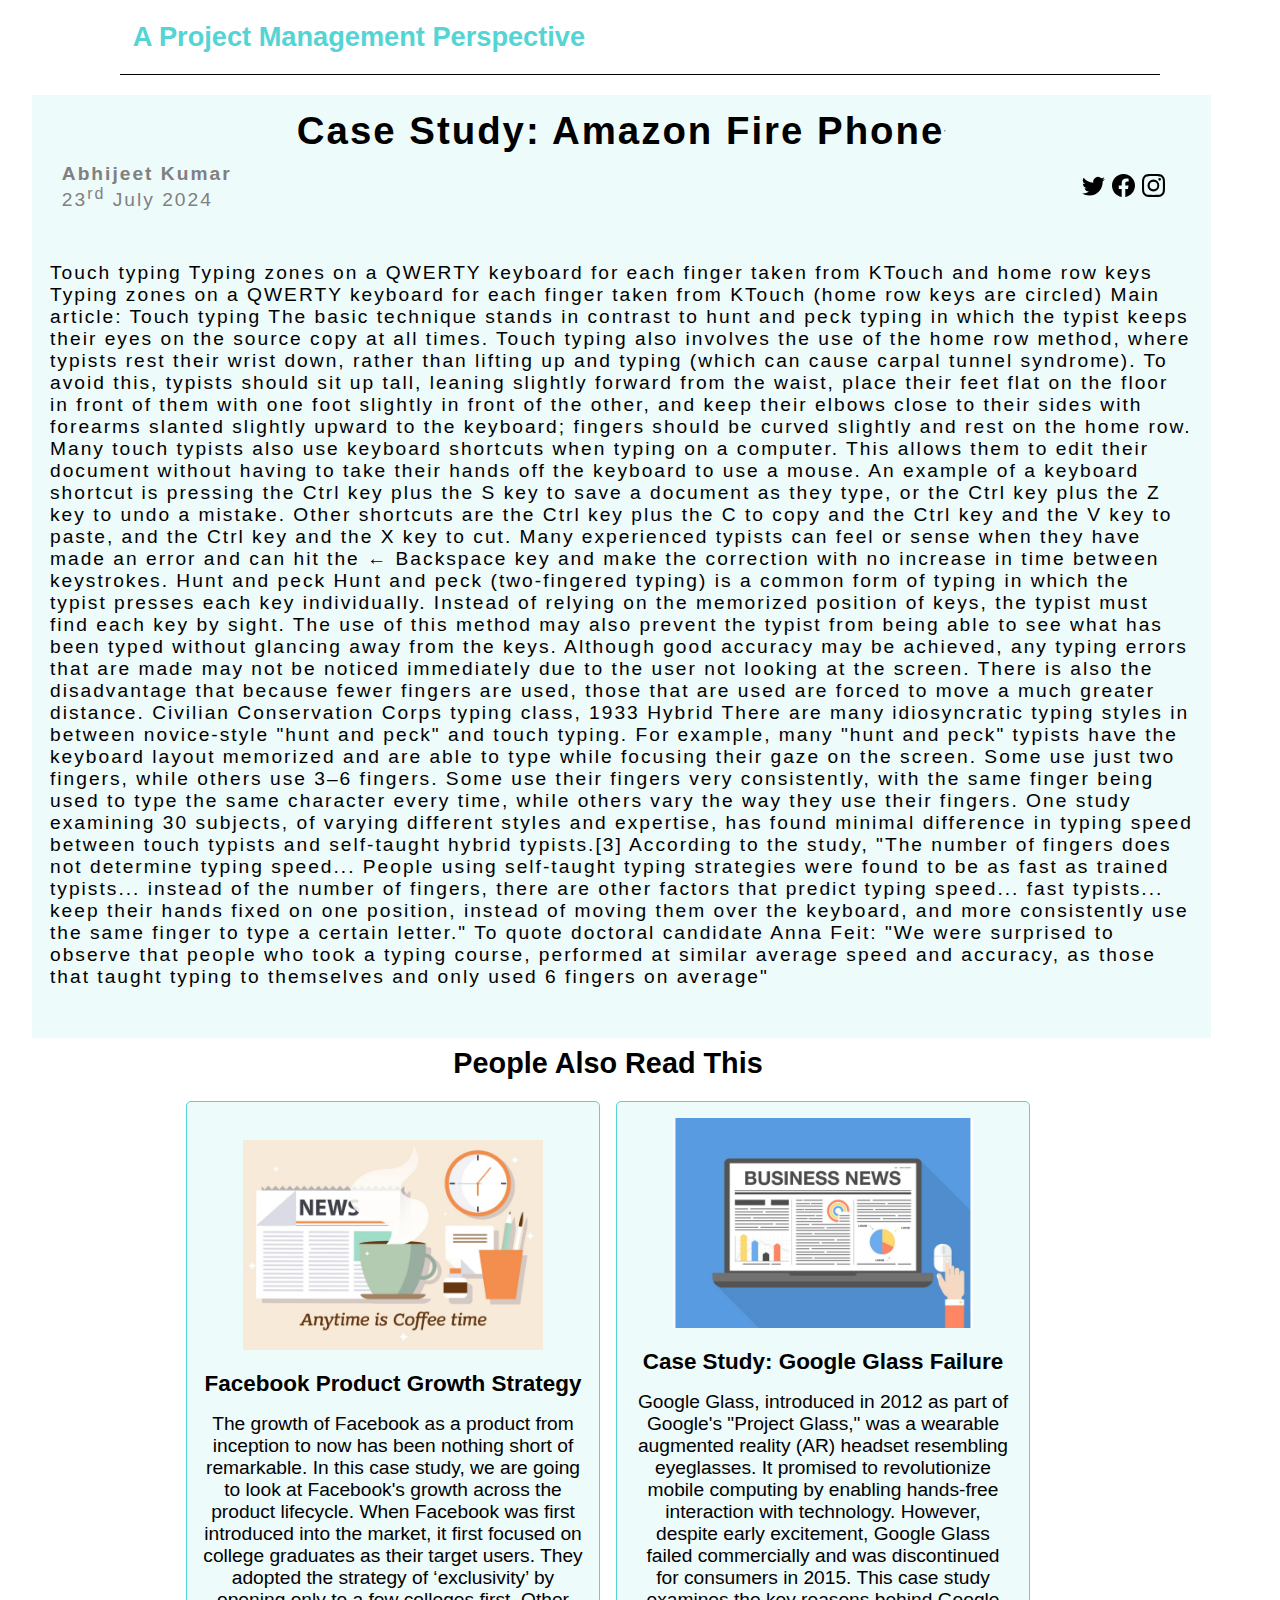
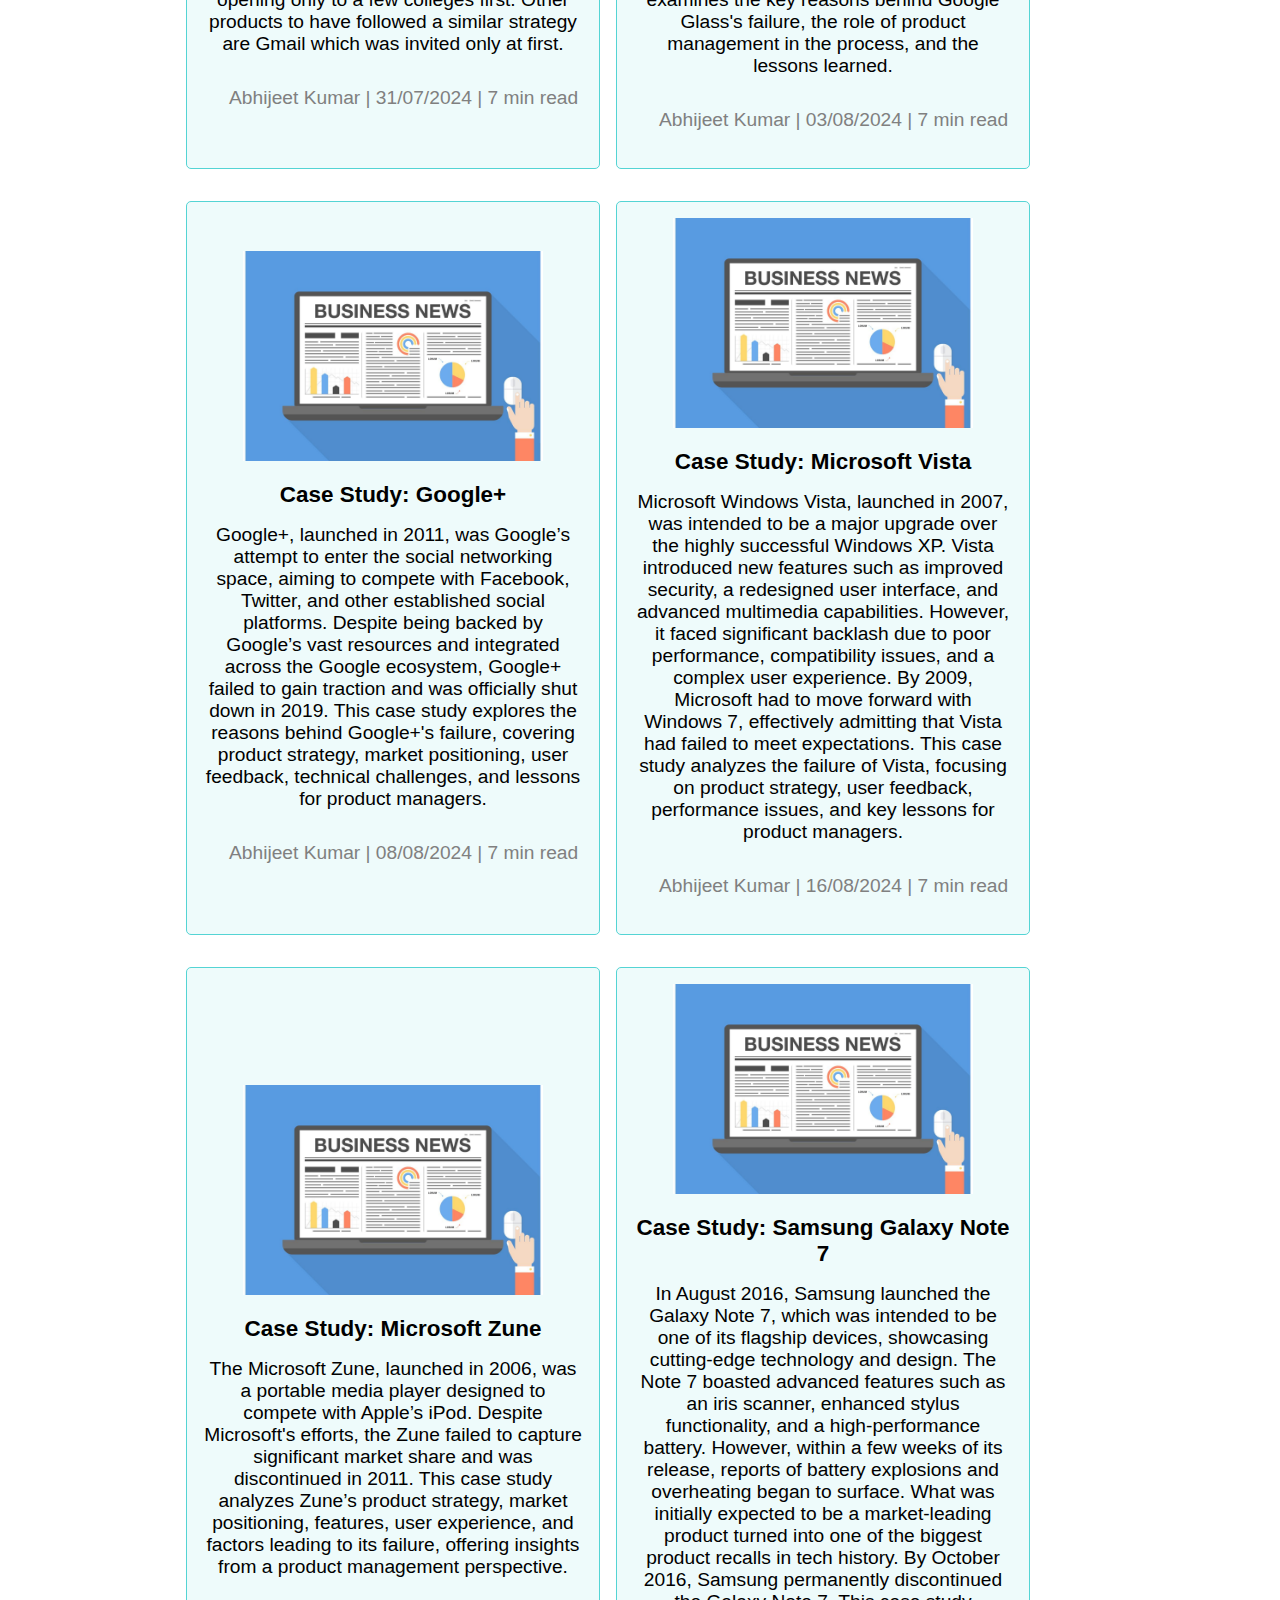
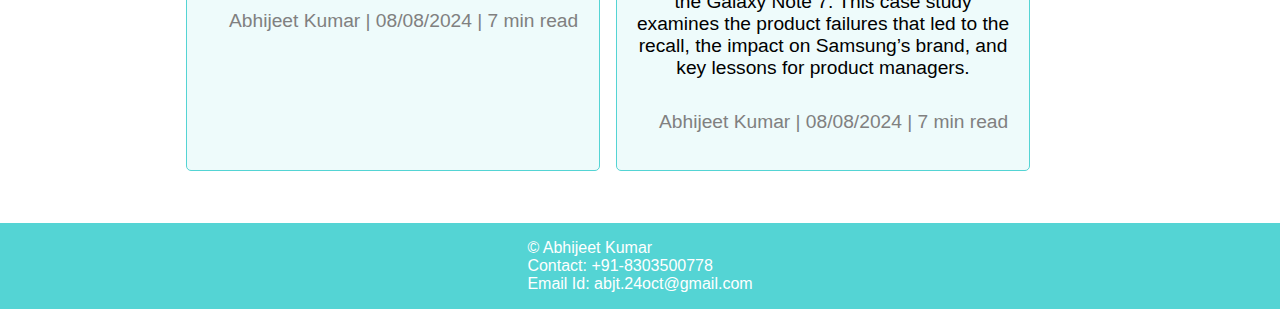
==== amazon-fire-phone.html @ 6ff6b89b "first commit" ====
<!DOCTYPE html>
<html lang="en">

<head>
    <meta charset="UTF-8">
    <meta http-equiv="X-UA-Compatible" content="IE=edge">
    <meta name="viewport" content="width=device-width, initial-scale=1.0">
    <title>A Project Management Perspective</title>
    <link rel="stylesheet" href="css/style.css">
    <link rel="stylesheet" href="css/utils.css">
    <link rel="stylesheet" href="css/search.css">
    <link rel="stylesheet" href="css/blogpost.css">
</head>

<body>
    <header class="m-1">
        <nav class="navigation max-width-1  margin-auto">
            <div class="navLeft">
                <a href="index.html">
                    A Project Management Perspective
                </a>
            </div>
            <!-- <div class="navCenter">
                <ul class="nav-items">
                    <li class="nav-item"><a href="index.html">Home</a></li>

                    <li class="nav-item"><a href="contact.html">Contact</a></li>
                </ul>
            </div>
            <form action="search.html">
                <div class="navRight">
                    <input type="search" name="query" class="form-input " placeholder="Enter Search Keywords">
                    <button class="btn btn-pink" type="submit">Search </button>
                </div>
            </form> -->
        </nav>
    </header>
    <main>

        <div class="blog  max-width-95 margin-auto">
            <!-- <div class="blogImage">
                <img src="img/coffee.jpg " alt="">

            </div> -->
            <div class="blogTextAll p-1">

                <div class="blogHead center text-center">
                    <h1 class="center">Case Study: Amazon Fire Phone</h1>
                    <hr>
                </div>
                <div class="blogPostMeta">
                    <div class="authorName text-muted">
                        <b>Abhijeet Kumar</b>
                        <br>
                        23<sup>rd</sup> July 2024
                    </div>
                    <div class="shareBtn">
                        <svg xmlns="http://www.w3.org/2000/svg" width="23" height="23" fill="currentColor"
                            class="bi bi-twitter" viewBox="0 0 16 16">
                            <path
                                d="M5.026 15c6.038 0 9.341-5.003 9.341-9.334 0-.14 0-.282-.006-.422A6.685 6.685 0 0 0 16 3.542a6.658 6.658 0 0 1-1.889.518 3.301 3.301 0 0 0 1.447-1.817 6.533 6.533 0 0 1-2.087.793A3.286 3.286 0 0 0 7.875 6.03a9.325 9.325 0 0 1-6.767-3.429 3.289 3.289 0 0 0 1.018 4.382A3.323 3.323 0 0 1 .64 6.575v.045a3.288 3.288 0 0 0 2.632 3.218 3.203 3.203 0 0 1-.865.115 3.23 3.23 0 0 1-.614-.057 3.283 3.283 0 0 0 3.067 2.277A6.588 6.588 0 0 1 .78 13.58a6.32 6.32 0 0 1-.78-.045A9.344 9.344 0 0 0 5.026 15z" />
                        </svg>
                        <svg xmlns="http://www.w3.org/2000/svg" width="23" height="23" fill="currentColor"
                            class="bi bi-facebook" viewBox="0 0 16 16">
                            <path
                                d="M16 8.049c0-4.446-3.582-8.05-8-8.05C3.58 0-.002 3.603-.002 8.05c0 4.017 2.926 7.347 6.75 7.951v-5.625h-2.03V8.05H6.75V6.275c0-2.017 1.195-3.131 3.022-3.131.876 0 1.791.157 1.791.157v1.98h-1.009c-.993 0-1.303.621-1.303 1.258v1.51h2.218l-.354 2.326H9.25V16c3.824-.604 6.75-3.934 6.75-7.951z" />
                        </svg>
                        <svg xmlns="http://www.w3.org/2000/svg" width="23" height="23" fill="black"
                            class="bi bi-instagram" viewBox="0 0 16 16">
                            <path
                                d="M8 0C5.829 0 5.556.01 4.703.048 3.85.088 3.269.222 2.76.42a3.917 3.917 0 0 0-1.417.923A3.927 3.927 0 0 0 .42 2.76C.222 3.268.087 3.85.048 4.7.01 5.555 0 5.827 0 8.001c0 2.172.01 2.444.048 3.297.04.852.174 1.433.372 1.942.205.526.478.972.923 1.417.444.445.89.719 1.416.923.51.198 1.09.333 1.942.372C5.555 15.99 5.827 16 8 16s2.444-.01 3.298-.048c.851-.04 1.434-.174 1.943-.372a3.916 3.916 0 0 0 1.416-.923c.445-.445.718-.891.923-1.417.197-.509.332-1.09.372-1.942C15.99 10.445 16 10.173 16 8s-.01-2.445-.048-3.299c-.04-.851-.175-1.433-.372-1.941a3.926 3.926 0 0 0-.923-1.417A3.911 3.911 0 0 0 13.24.42c-.51-.198-1.092-.333-1.943-.372C10.443.01 10.172 0 7.998 0h.003zm-.717 1.442h.718c2.136 0 2.389.007 3.232.046.78.035 1.204.166 1.486.275.373.145.64.319.92.599.28.28.453.546.598.92.11.281.24.705.275 1.485.039.843.047 1.096.047 3.231s-.008 2.389-.047 3.232c-.035.78-.166 1.203-.275 1.485a2.47 2.47 0 0 1-.599.919c-.28.28-.546.453-.92.598-.28.11-.704.24-1.485.276-.843.038-1.096.047-3.232.047s-2.39-.009-3.233-.047c-.78-.036-1.203-.166-1.485-.276a2.478 2.478 0 0 1-.92-.598 2.48 2.48 0 0 1-.6-.92c-.109-.281-.24-.705-.275-1.485-.038-.843-.046-1.096-.046-3.233 0-2.136.008-2.388.046-3.231.036-.78.166-1.204.276-1.486.145-.373.319-.64.599-.92.28-.28.546-.453.92-.598.282-.11.705-.24 1.485-.276.738-.034 1.024-.044 2.515-.045v.002zm4.988 1.328a.96.96 0 1 0 0 1.92.96.96 0 0 0 0-1.92zm-4.27 1.122a4.109 4.109 0 1 0 0 8.217 4.109 4.109 0 0 0 0-8.217zm0 1.441a2.667 2.667 0 1 1 0 5.334 2.667 2.667 0 0 1 0-5.334z" />
                        </svg>
                    </div>
                </div>
                <div class="blogText m-2 p-1">
                    Touch typing
                    Typing zones on a QWERTY keyboard for each finger taken from KTouch and home row keys
                    Typing zones on a QWERTY keyboard for each finger taken from KTouch (home row keys are circled)
                    Main article: Touch typing

                    The basic technique stands in contrast to hunt and peck typing in which the typist keeps their eyes
                    on
                    the source copy at all times. Touch typing also involves the use of the home row method, where
                    typists
                    rest their wrist down, rather than lifting up and typing (which can cause carpal tunnel syndrome).
                    To
                    avoid this, typists should sit up tall, leaning slightly forward from the waist, place their feet
                    flat
                    on the floor in front of them with one foot slightly in front of the other, and keep their elbows
                    close
                    to their sides with forearms slanted slightly upward to the keyboard; fingers should be curved
                    slightly
                    and rest on the home row.

                    Many touch typists also use keyboard shortcuts when typing on a computer. This allows them to edit
                    their
                    document without having to take their hands off the keyboard to use a mouse. An example of a
                    keyboard
                    shortcut is pressing the Ctrl key plus the S key to save a document as they type, or the Ctrl key
                    plus
                    the Z key to undo a mistake. Other shortcuts are the Ctrl key plus the C to copy and the Ctrl key
                    and
                    the V key to paste, and the Ctrl key and the X key to cut. Many experienced typists can feel or
                    sense
                    when they have made an error and can hit the ← Backspace key and make the correction with no
                    increase in
                    time between keystrokes.
                    Hunt and peck

                    Hunt and peck (two-fingered typing) is a common form of typing in which the typist presses each key
                    individually. Instead of relying on the memorized position of keys, the typist must find each key by
                    sight. The use of this method may also prevent the typist from being able to see what has been typed
                    without glancing away from the keys. Although good accuracy may be achieved, any typing errors that
                    are
                    made may not be noticed immediately due to the user not looking at the screen. There is also the
                    disadvantage that because fewer fingers are used, those that are used are forced to move a much
                    greater
                    distance.
                    Civilian Conservation Corps typing class, 1933
                    Hybrid

                    There are many idiosyncratic typing styles in between novice-style "hunt and peck" and touch typing.
                    For
                    example, many "hunt and peck" typists have the keyboard layout memorized and are able to type while
                    focusing their gaze on the screen. Some use just two fingers, while others use 3–6 fingers. Some use
                    their fingers very consistently, with the same finger being used to type the same character every
                    time,
                    while others vary the way they use their fingers.

                    One study examining 30 subjects, of varying different styles and expertise, has found minimal
                    difference
                    in typing speed between touch typists and self-taught hybrid typists.[3] According to the study,
                    "The
                    number of fingers does not determine typing speed... People using self-taught typing strategies were
                    found to be as fast as trained typists... instead of the number of fingers, there are other factors
                    that
                    predict typing speed... fast typists... keep their hands fixed on one position, instead of moving
                    them
                    over the keyboard, and more consistently use the same finger to type a certain letter." To quote
                    doctoral candidate Anna Feit: "We were surprised to observe that people who took a typing course,
                    performed at similar average speed and accuracy, as those that taught typing to themselves and only
                    used
                    6 fingers on average"
                </div>
            </div>
            <div class="otherBlog">
                <h2 class="center">People Also Read This</h2>
                <div class="home-articles ">
                    <div class="home-article center">
                        <a href="facebook.html" class="text-center">
    
    
                            <img src="img/coffee.jpg " alt="">
                            <div class="home-article-bottom m-1">
                                <h3>Facebook Product Growth Strategy</h3>
                                <p class="m-1"> The growth of Facebook as a product from inception to now has been nothing short of remarkable. 
                                    In this case study, we are going to look at Facebook's growth across the product lifecycle.
                                    When Facebook was first introduced into the market, 
                                    it first focused on college graduates as their target users. 
                                    They adopted the strategy of ‘exclusivity’ by opening only to a few colleges first. 
                                    Other products to have followed a similar strategy are Gmail which was invited only at first.</p>
                                <div class="article-info-div text-muted">
                                    <span class="m-1">Abhijeet Kumar | </span> <span> 31/07/2024 | </span><span> 7 min read</span>
                                </div>
                            </div>
                        </a>
                    </div>
                    <div class="home-article center">
                        <a href="google-glass.html" class="text-center">
                            <img src="img/business.jpg " alt="">
                            <div class="home-article-bottom m-1">
                                <h3>Case Study: Google Glass Failure</h3>
                                <p class="m-1">Google Glass, introduced in 2012 as part of Google's "Project Glass," 
                                    was a wearable augmented reality (AR) headset resembling eyeglasses. 
                                    It promised to revolutionize mobile computing by enabling hands-free interaction with technology. 
                                    However, despite early excitement, Google Glass failed commercially and was discontinued for consumers in 2015.
    
                                    This case study examines the key reasons behind Google Glass's failure, 
                                    the role of product management in the process, and the lessons learned.</p>
                                <div class="article-info-div text-muted">
                                    <span class="m-1">Abhijeet Kumar | </span> <span> 03/08/2024 | </span><span> 7 min read</span>
                                </div>
                            </div>
                        </a>
                    </div>
                    <div class="home-article center">
                        <a href="google-plus.html" class="text-center">
                            <img src="img/business.jpg " alt="">
                            <div class="home-article-bottom m-1">
                                <h3>Case Study: Google+</h3>
                                <p class="m-1">Google+, launched in 2011, was Google’s attempt to enter the social networking space, 
                                    aiming to compete with Facebook, Twitter, and other established social platforms. 
                                    Despite being backed by Google’s vast resources and integrated across the Google ecosystem, 
                                    Google+ failed to gain traction and was officially shut down in 2019. 
                                    This case study explores the reasons behind Google+'s failure, covering product strategy, market positioning, user feedback, technical challenges, and lessons for product managers.</p>
                                <div class="article-info-div text-muted">
                                    <span class="m-1">Abhijeet Kumar | </span> <span> 08/08/2024 | </span><span> 7 min read</span>
                                </div>
                            </div>
                        </a>
                    </div>
    
                    <div class="home-article center">
                        <a href="microsoft-vista.html" class="text-center">
                            <img src="img/business.jpg " alt="">
                            <div class="home-article-bottom m-1">
                                <h3>Case Study: Microsoft Vista</h3>
                                <p class="m-1">
                                    Microsoft Windows Vista, launched in 2007, was intended to be a major upgrade over the highly successful Windows XP. 
                                    Vista introduced new features such as improved security, a redesigned user interface, and advanced multimedia capabilities. 
                                    However, it faced significant backlash due to poor performance, compatibility issues, and a complex user experience. 
                                    By 2009, Microsoft had to move forward with Windows 7, effectively admitting that Vista had failed to meet expectations. 
                                    This case study analyzes the failure of Vista, focusing on product strategy, user feedback, performance issues, and key lessons for product managers.
                                    <div class="article-info-div text-muted">
                                    <span class="m-1">Abhijeet Kumar | </span> <span> 16/08/2024 | </span><span> 7 min read</span>
                                </div>
                            </div>
                        </a>
                    </div>
    
                    <div class="home-article center">
                        <a href="microsoft-zune.html" class="text-center">
                            <img src="img/business.jpg " alt="">
                            <div class="home-article-bottom m-1">
                                <h3>Case Study: Microsoft Zune</h3>
                                <p class="m-1">
                                    The Microsoft Zune, launched in 2006, was a portable media player designed to compete with Apple’s iPod. 
                                    Despite Microsoft's efforts, the Zune failed to capture significant market share and was discontinued in 2011. 
                                    This case study analyzes Zune’s product strategy, market positioning, 
                                    features, user experience, and factors leading to its failure, offering insights from a product management perspective.
                                    <div class="article-info-div text-muted">
                                    <span class="m-1">Abhijeet Kumar | </span> <span> 08/08/2024 | </span><span> 7 min read</span>
                                </div>
                            </div>
                        </a>
                    </div>
    
                    <div class="home-article center">
                        <a href="samsung-galaxy.html" class="text-center">
                            <img src="img/business.jpg " alt="">
                            <div class="home-article-bottom m-1">
                                <h3>Case Study: Samsung Galaxy Note 7</h3>
                                <p class="m-1">
                                    In August 2016, Samsung launched the Galaxy Note 7, which was intended to be one of its flagship devices, showcasing cutting-edge technology and design. 
                                    The Note 7 boasted advanced features such as an iris scanner, enhanced stylus functionality, and a high-performance battery. 
                                    However, within a few weeks of its release, reports of battery explosions and overheating began to surface. 
                                    What was initially expected to be a market-leading product turned into one of the biggest product recalls in tech history. 
                                    By October 2016, Samsung permanently discontinued the Galaxy Note 7.
    
                                    This case study examines the product failures that led to the recall, the impact on Samsung’s brand, and key lessons for product managers.
                                </p>
                                <div class="article-info-div text-muted">
                                    <span class="m-1">Abhijeet Kumar | </span> <span> 08/08/2024 | </span><span> 7 min read</span>
                                </div>
                            </div>
                        </a>
                    
                    </div>

                </div>
            </div>
        </div>
    </main>
    <footer class="center">
        &copy; Abhijeet Kumar <br> Contact: +91-8303500778 <br> Email Id: abjt.24oct@gmail.com

    </footer>
</body>

</html>
---- css/style.css ----
:root {
  --faintBlue: rgb(84, 212, 212);
}
.navigation {
  height: auto;
  /* background-color: rgb(238, 29, 210); */
  display: flex;
  justify-content: space-between;
  align-items: center;
  border-bottom: 1px solid black;
  padding:0 .5rem;
  padding-bottom: 1rem;
}

footer {
  padding: 1rem;
  background-color: var(--faintBlue);
  margin-top: auto;
  color: white;
}

.content {
  display: flex;
  flex-wrap: wrap-reverse;
  position: relative;

  
  /* background-color: rgb(245, 219, 219); */
}

.content-left {
  font-family: "Gill Sans", "Gill Sans MT", Calibri, "Trebuchet MS", sans-serif;
  margin:0 1rem;
  margin-left: 2rem;
  flex-direction: column;
  display: flex;
  width: 70%;
  justify-content: center;
}

.content-right {
  display: flex;
  align-items: center;
  /* justify-content: center; */
  
  padding: 0.5rem;
}
.content-right img {
  height:230px;
  border: 4px dashed var(--faintBlue);
  border-radius: 50%;
}
* {
  margin: 0;
  padding: 0;
}
.navLeft {
  font-weight: bold;
  font-size: 1.7rem;
}
.navLeft a{
  text-decoration: none;
  color: rgb(84, 212, 212);
}

.navCenter {
  width: 300px;
}
.nav-items {
  display: flex;
  justify-content: space-evenly;
}
.nav-items .nav-item {
  list-style: none;
}
.nav-items .nav-item a {
  text-decoration: none;
  color: black;
  transition: all 0.15s ease-in;
  border-radius: 5px;
  padding: 0.3rem;
  border: 1px solid white;
}
.nav-item a:hover {
  border: 1px solid var(--faintBlue);
  color: white;

  background: var(--faintBlue);
}
.home-articles {

  font-family: "Gill Sans", "Gill Sans MT", Calibri, "Trebuchet MS", sans-serif;
  display: flex;
  flex-direction: row;
  justify-content: center;
  flex-wrap: wrap;
  margin-bottom: 2rem;
  position: relative;
}

.home-div-articles div h2{
  margin-left: 2rem;
 display: inline-block;
}

.home-article {
  background-color: rgb(84, 212, 212,0.1);

  
  flex-direction: column;
  padding: 1rem;
  border: 1px solid var(--faintBlue);
  border-radius: 5px;
  width: 380px;
  
  margin: 1rem .5rem;
}
.home-article a img {
  width: 300px;

}
.text-center {
  text-align: center;
}
.article-info-div {
  float: right;
  margin-top: 1rem;
}
.home-article a{
  text-decoration: none;
  color: black;
}
 .yearBox{
  float: right;margin-right:5rem;
  background-color: rgb(84, 212, 212,0.2);
  border-radius: 5px;
}
 div{
  margin: .3rem;
  display: inline-block;
  font-size: 1.2rem;

}

@media only screen and (max-width:800px){
  .navigation{
    flex-direction: column;
    padding-bottom: 0;

  }
  .navigation div,.navigation form{
    margin-bottom: 1rem;
  }
}
@media only screen and (max-width:670px){
    .home-articles{
        justify-content: flex-start;
        width: 80vw;
    }
    .home-article{
       
        width: 80vw;
    }
    .home-article a img{
      width: 85vw;
    }
    .home-div-articles div .yearBox{
      margin-right: .5rem;
    }
    .navigation div, .navigation form{
      text-align: center;
     
    }
    .content-left{
      width: 100%;
    }
    .content-left{
      font-size: 1rem;
    }
    .shareBtn{
      margin: 0 !important;
    }
}
---- css/utils.css ----
body{
    font-family:Verdana, Geneva, Tahoma, sans-serif;
    height: 100%;
    display: flex;
    flex-direction: column;
      
}
html{
  height: 100%;
}
.max-width-95 {
  max-width: 95vw;
}
.max-width-1 {
  max-width: 80vw;
}
.max-width-2 {
  max-width: 60vw;
  
}
.margin-auto{
    margin: auto;
}
.btn{
  height: 2rem;
  width:4.5rem;
  padding: 1px;
  border-radius: 5px;
  outline: none;
  border: none;
  cursor: pointer;
  margin-top: 0.5rem;
}
.btn-pink{
  background-color: rgb(84, 212, 212);
  border: 1px solid rgb(84, 212, 212);
  color: white;
  transition: all .3s ease-in-out;

}
.btn-pink:hover{
  background-color: rgb(141, 207, 207);
  border: 2px solid rgb(127, 219, 219);
}
.form-input{
  padding: 7px;
  border: 2px solid rgb(141, 207, 207);
  border-radius: 5px;
  width: 70%;
  font-size: 1rem ;
}
.form-content{
  
  display: flex;
  flex-direction: column;
}
.form-content label{
  margin-bottom: .5rem;
}
.form-content input{
  margin-bottom: 1rem;
}
.navRight .form-input{

  width: 200px;

}
.form-input:hover{
  outline: 2px solid rgb(141, 207, 207);
  
}
.m-1{
  margin: 1rem 0rem;
}
.m-2{
  margin: 2rem 0rem;
}
.m-3{
  margin: 3rem 0rem;
}
.m-15{  
  margin: 1.5rem 0rem;
}
.m-25{
  margin: 2.5rem 0rem;
}
.center{
  display: flex;
  align-items: center;
  justify-content: center;
}
.text-muted{
color: gray;
}

.p-1{
  padding: 1vh;
}
.p-2{
  padding: 2rem;
}
.p-3{
  padding: 1vh;
}
.p-15{
  padding: 1.5rem;
}
.p-25{
  padding: 2.5rem;
}
---- css/search.css ----
.main-header{
    margin-left: 3rem;
}
---- css/blogpost.css ----
.blogImage img{

    width: 100%;
}
.blogTextAll{
  margin-left: 2rem;
  background-color: rgb(84, 212, 212,0.1);
  letter-spacing: 2px;
  font-size: 1.2rem;

}
.blogHead{
    text-transform: capitalize;
}
.blogPostMeta{
    display: flex;
    justify-content: space-between;
}
.authorName{
    font-family:'Gill Sans', 'Gill Sans MT', Calibri, 'Trebuchet MS', sans-serif;
    margin-left: 1rem;
}
.shareBtn{
    margin-right: 2rem;
    margin-top: 1rem;
}
.shareBtn svg:hover{
    cursor: pointer;
}
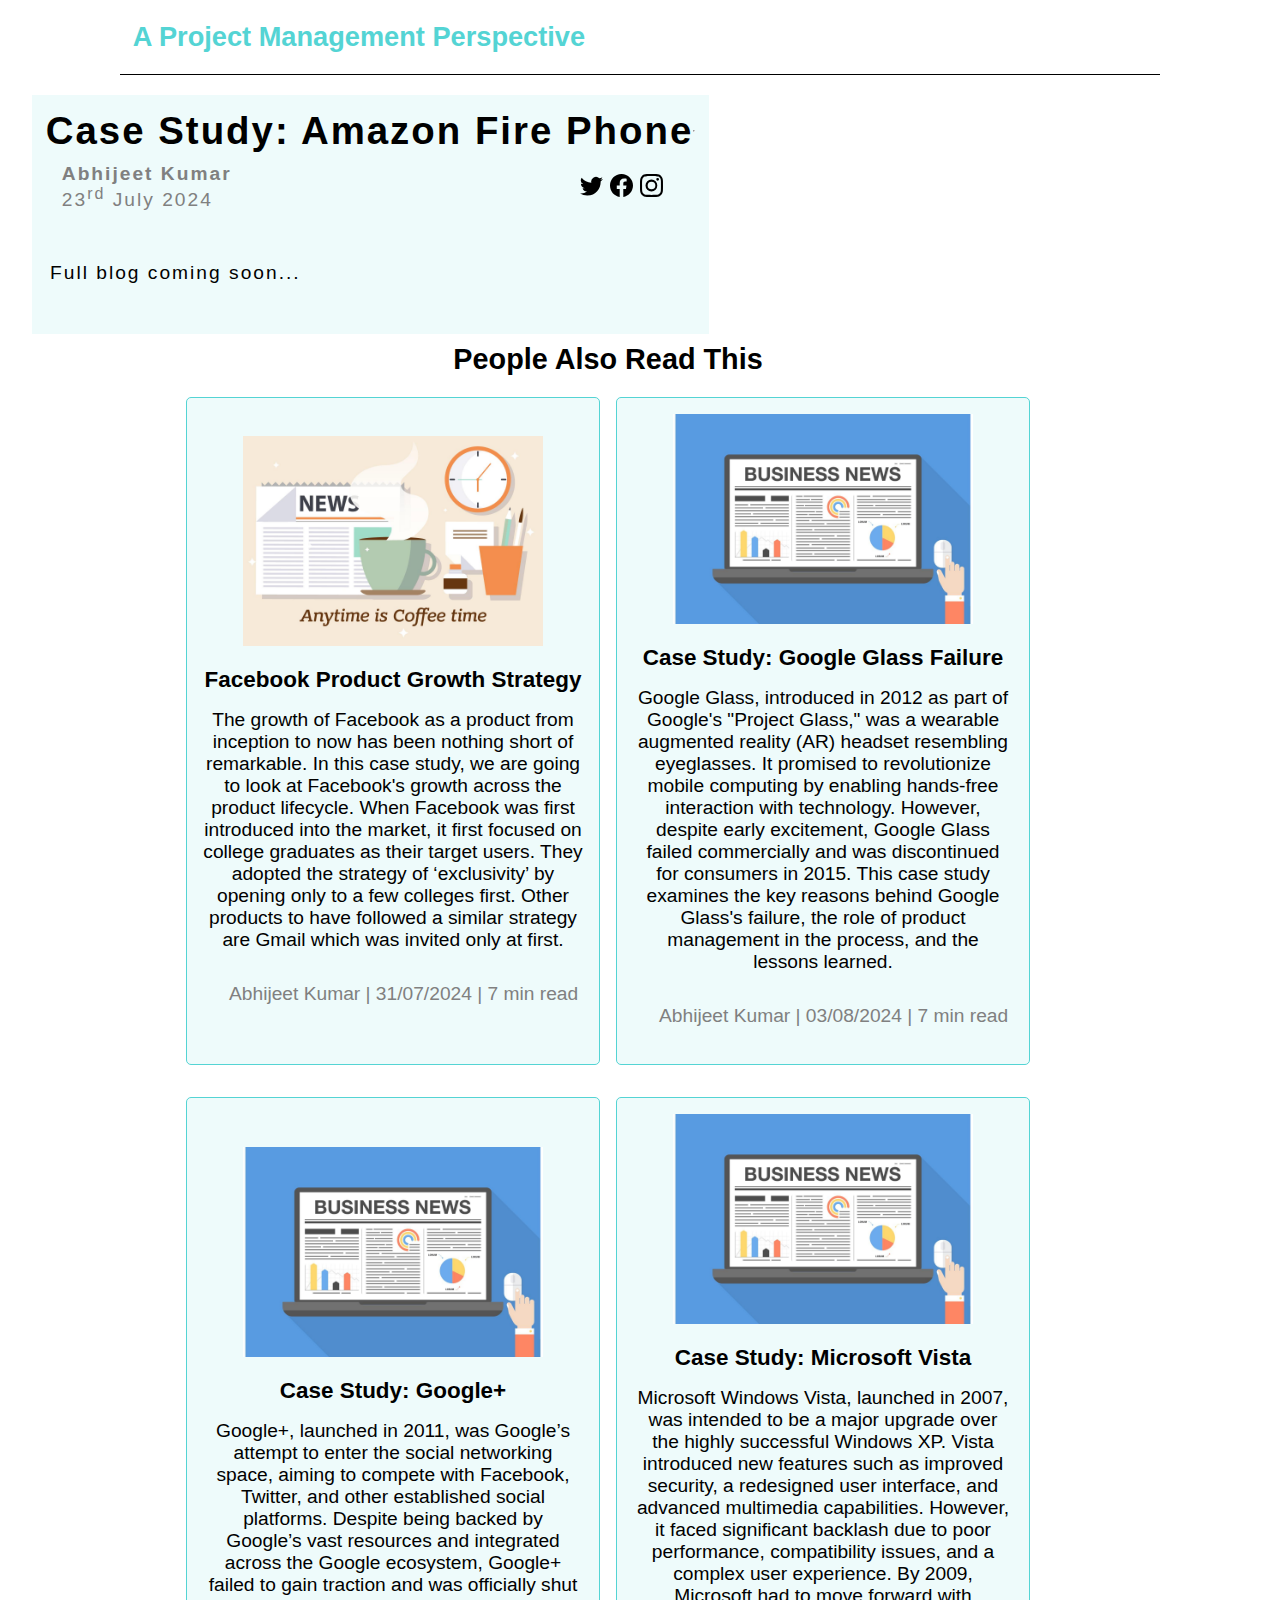
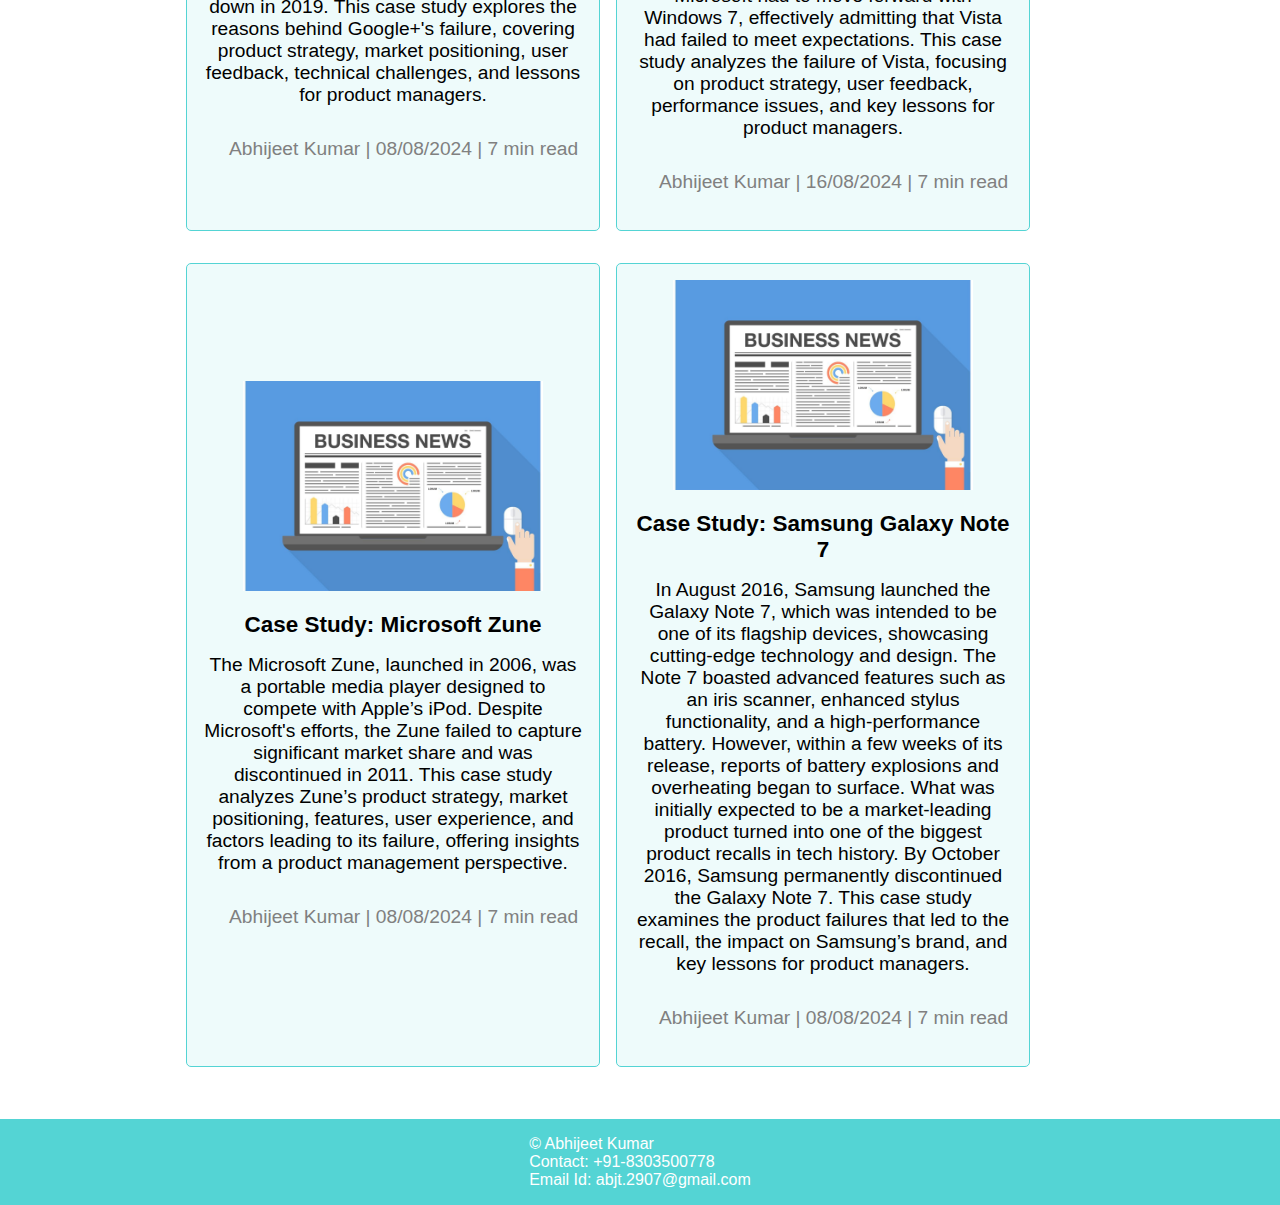
==== commit 8dc82b1b: "abjt@2907" ====
--- a/amazon-fire-phone.html
+++ b/amazon-fire-phone.html
@@ -73,74 +73,9 @@
                     </div>
                 </div>
                 <div class="blogText m-2 p-1">
-                    Touch typing
-                    Typing zones on a QWERTY keyboard for each finger taken from KTouch and home row keys
-                    Typing zones on a QWERTY keyboard for each finger taken from KTouch (home row keys are circled)
-                    Main article: Touch typing
-
-                    The basic technique stands in contrast to hunt and peck typing in which the typist keeps their eyes
-                    on
-                    the source copy at all times. Touch typing also involves the use of the home row method, where
-                    typists
-                    rest their wrist down, rather than lifting up and typing (which can cause carpal tunnel syndrome).
-                    To
-                    avoid this, typists should sit up tall, leaning slightly forward from the waist, place their feet
-                    flat
-                    on the floor in front of them with one foot slightly in front of the other, and keep their elbows
-                    close
-                    to their sides with forearms slanted slightly upward to the keyboard; fingers should be curved
-                    slightly
-                    and rest on the home row.
-
-                    Many touch typists also use keyboard shortcuts when typing on a computer. This allows them to edit
-                    their
-                    document without having to take their hands off the keyboard to use a mouse. An example of a
-                    keyboard
-                    shortcut is pressing the Ctrl key plus the S key to save a document as they type, or the Ctrl key
-                    plus
-                    the Z key to undo a mistake. Other shortcuts are the Ctrl key plus the C to copy and the Ctrl key
-                    and
-                    the V key to paste, and the Ctrl key and the X key to cut. Many experienced typists can feel or
-                    sense
-                    when they have made an error and can hit the ← Backspace key and make the correction with no
-                    increase in
-                    time between keystrokes.
-                    Hunt and peck
-
-                    Hunt and peck (two-fingered typing) is a common form of typing in which the typist presses each key
-                    individually. Instead of relying on the memorized position of keys, the typist must find each key by
-                    sight. The use of this method may also prevent the typist from being able to see what has been typed
-                    without glancing away from the keys. Although good accuracy may be achieved, any typing errors that
-                    are
-                    made may not be noticed immediately due to the user not looking at the screen. There is also the
-                    disadvantage that because fewer fingers are used, those that are used are forced to move a much
-                    greater
-                    distance.
-                    Civilian Conservation Corps typing class, 1933
-                    Hybrid
-
-                    There are many idiosyncratic typing styles in between novice-style "hunt and peck" and touch typing.
-                    For
-                    example, many "hunt and peck" typists have the keyboard layout memorized and are able to type while
-                    focusing their gaze on the screen. Some use just two fingers, while others use 3–6 fingers. Some use
-                    their fingers very consistently, with the same finger being used to type the same character every
-                    time,
-                    while others vary the way they use their fingers.
-
-                    One study examining 30 subjects, of varying different styles and expertise, has found minimal
-                    difference
-                    in typing speed between touch typists and self-taught hybrid typists.[3] According to the study,
-                    "The
-                    number of fingers does not determine typing speed... People using self-taught typing strategies were
-                    found to be as fast as trained typists... instead of the number of fingers, there are other factors
-                    that
-                    predict typing speed... fast typists... keep their hands fixed on one position, instead of moving
-                    them
-                    over the keyboard, and more consistently use the same finger to type a certain letter." To quote
-                    doctoral candidate Anna Feit: "We were surprised to observe that people who took a typing course,
-                    performed at similar average speed and accuracy, as those that taught typing to themselves and only
-                    used
-                    6 fingers on average"
+                    
+                   Full blog coming soon...
+                   
                 </div>
             </div>
             <div class="otherBlog">
@@ -262,7 +197,7 @@
         </div>
     </main>
     <footer class="center">
-        &copy; Abhijeet Kumar <br> Contact: +91-8303500778 <br> Email Id: abjt.24oct@gmail.com
+        &copy; Abhijeet Kumar <br> Contact: +91-8303500778 <br> Email Id: abjt.2907@gmail.com
 
     </footer>
 </body>
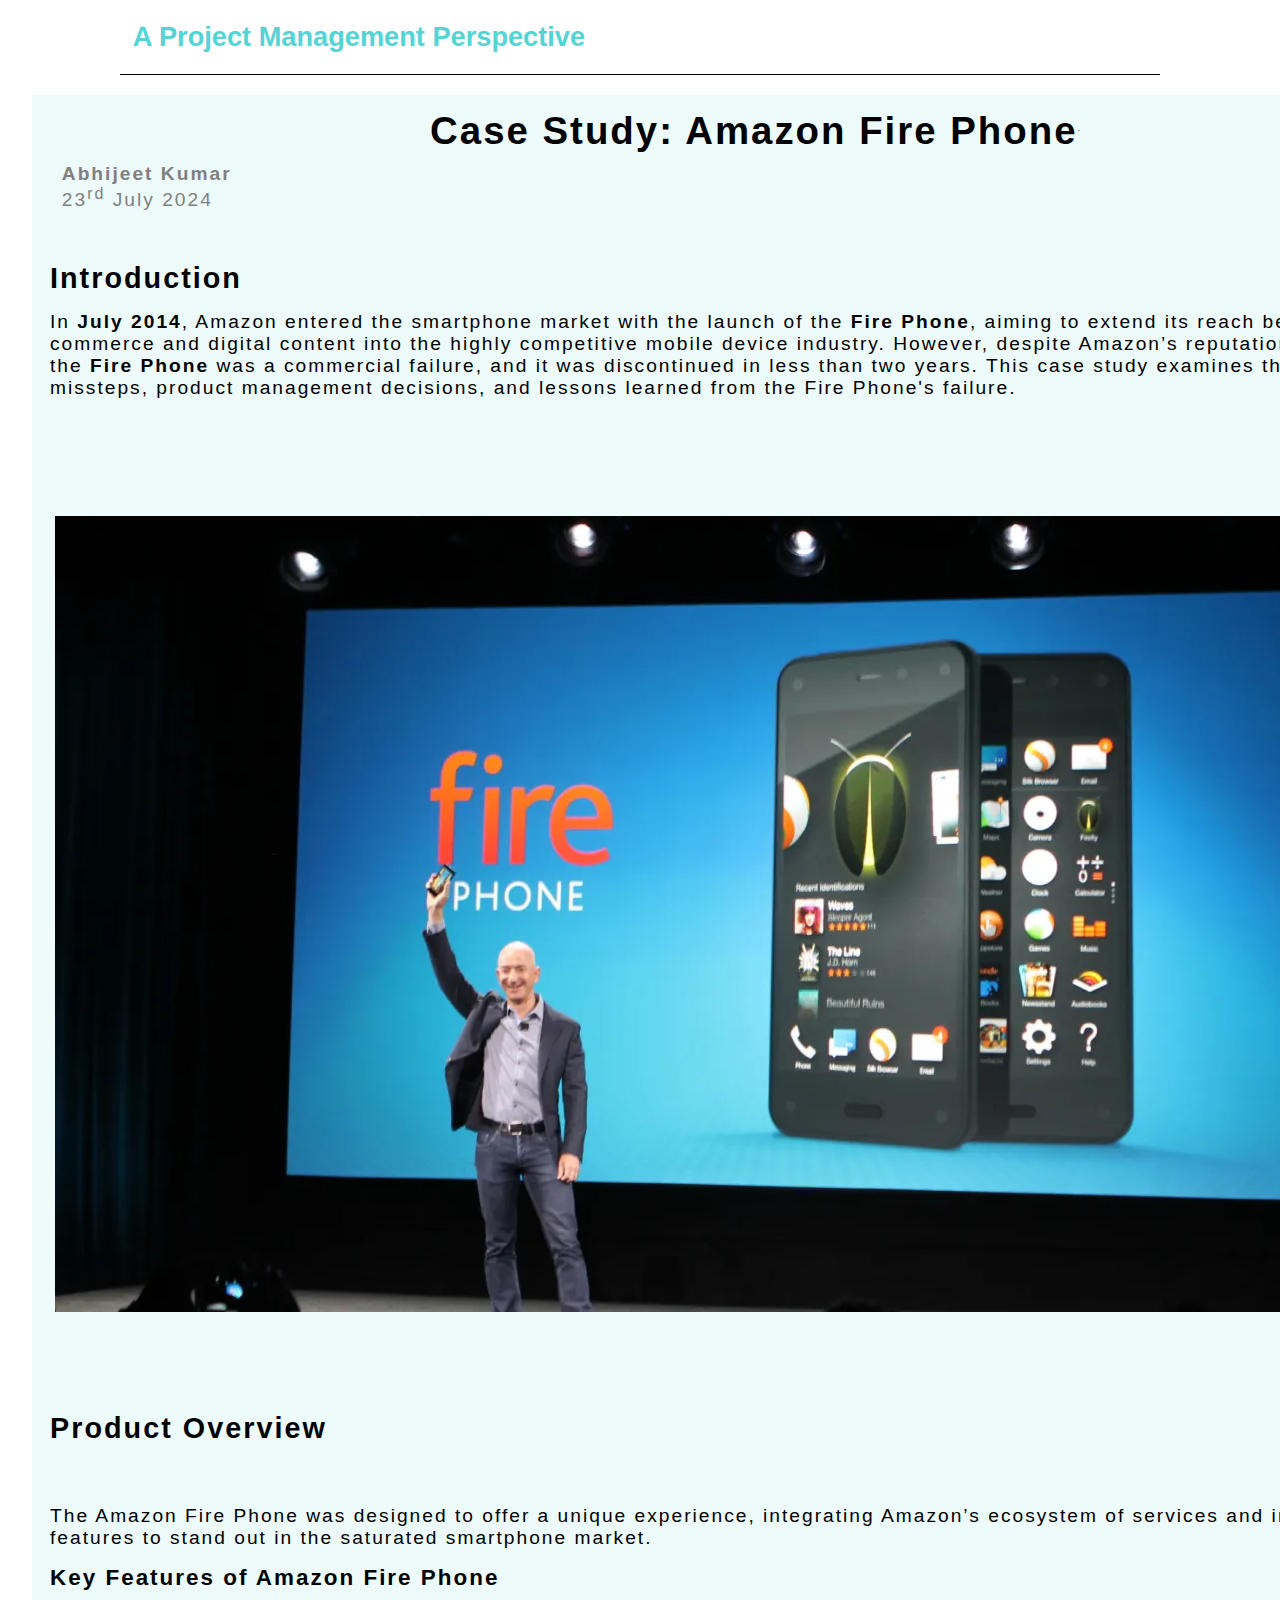
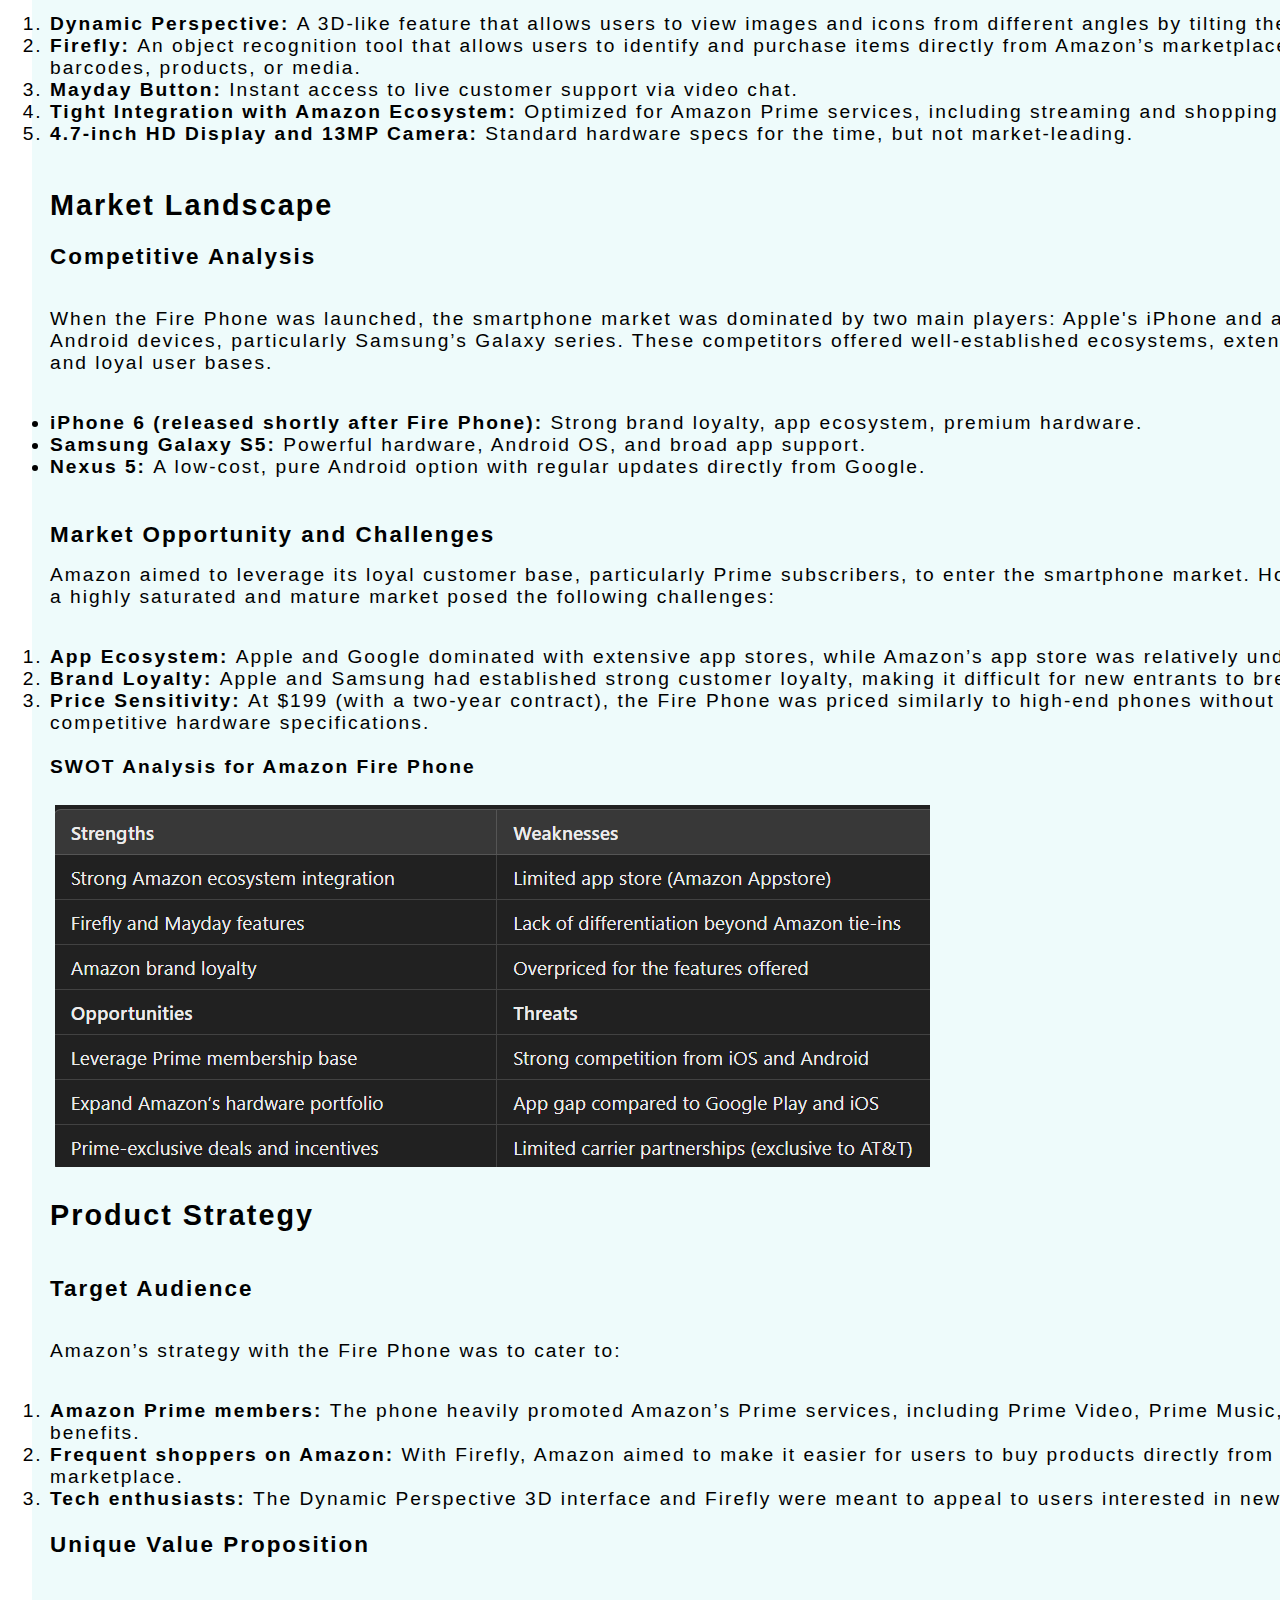
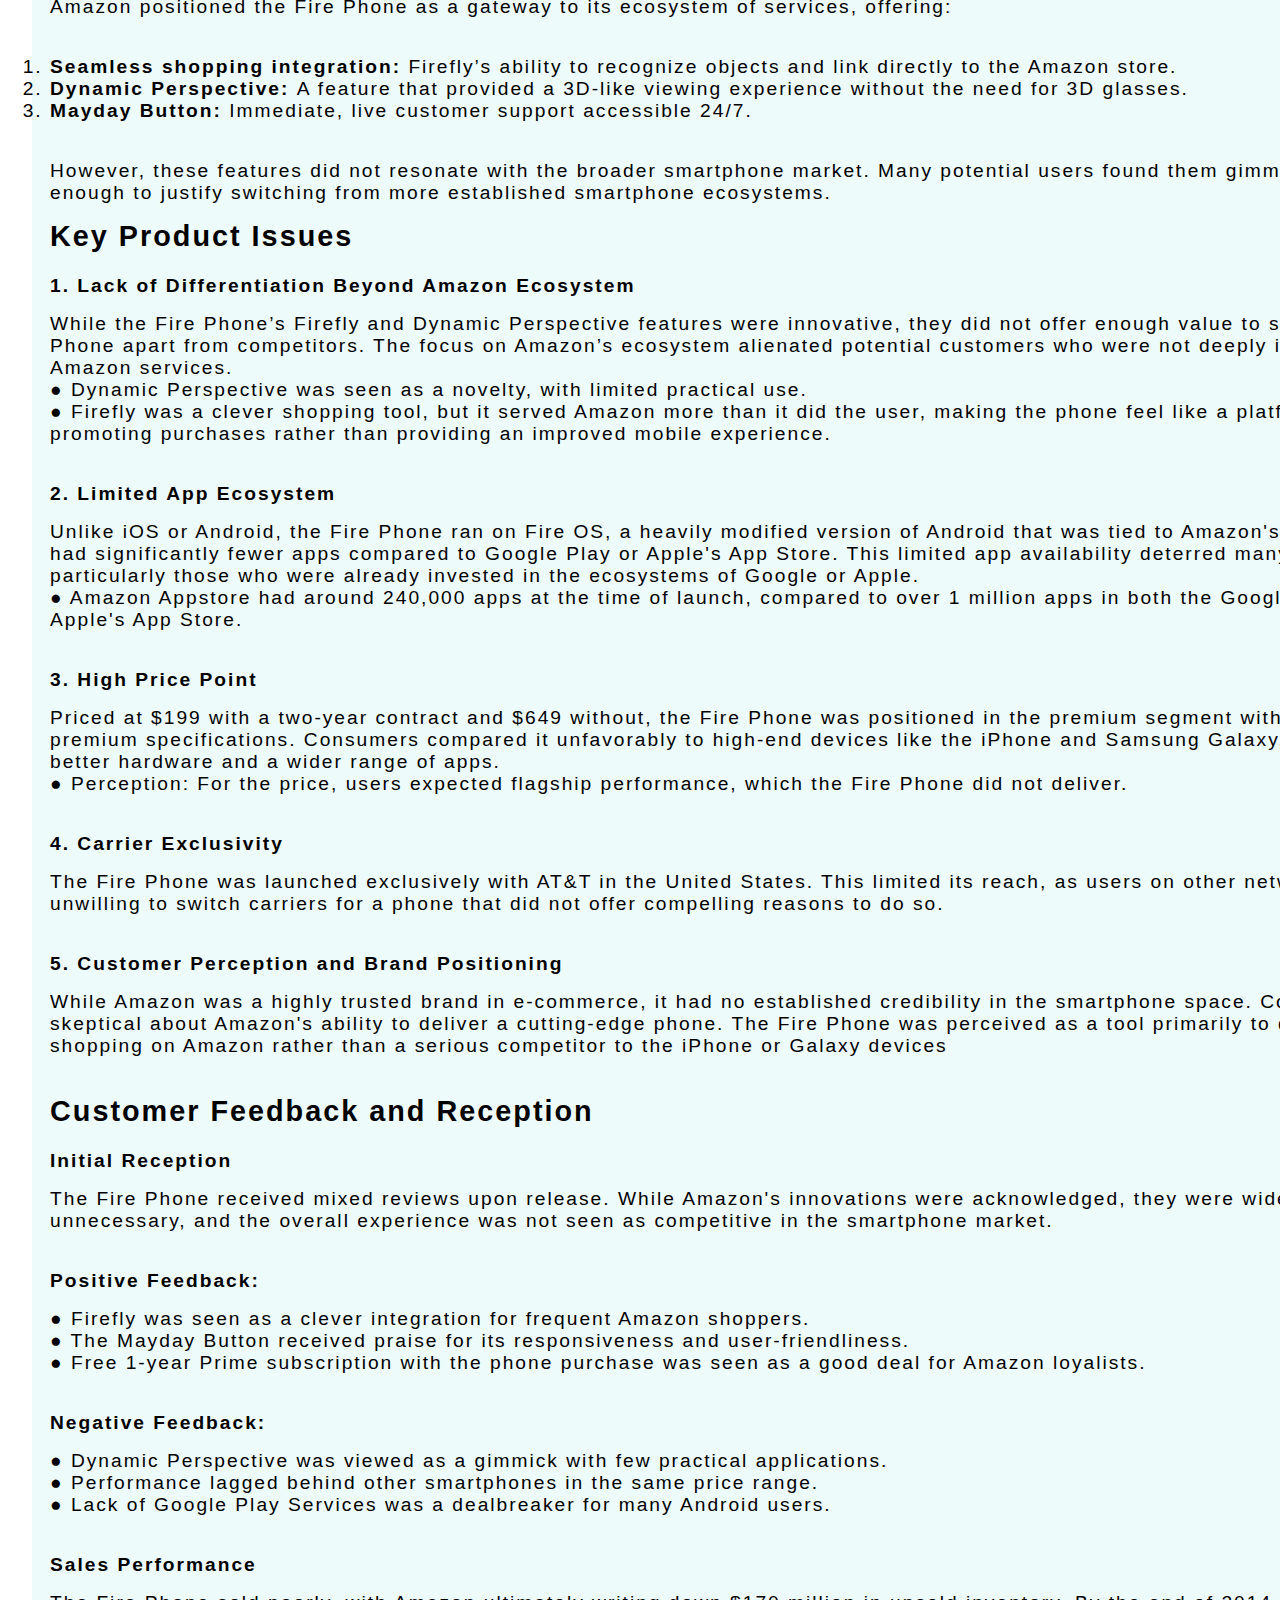
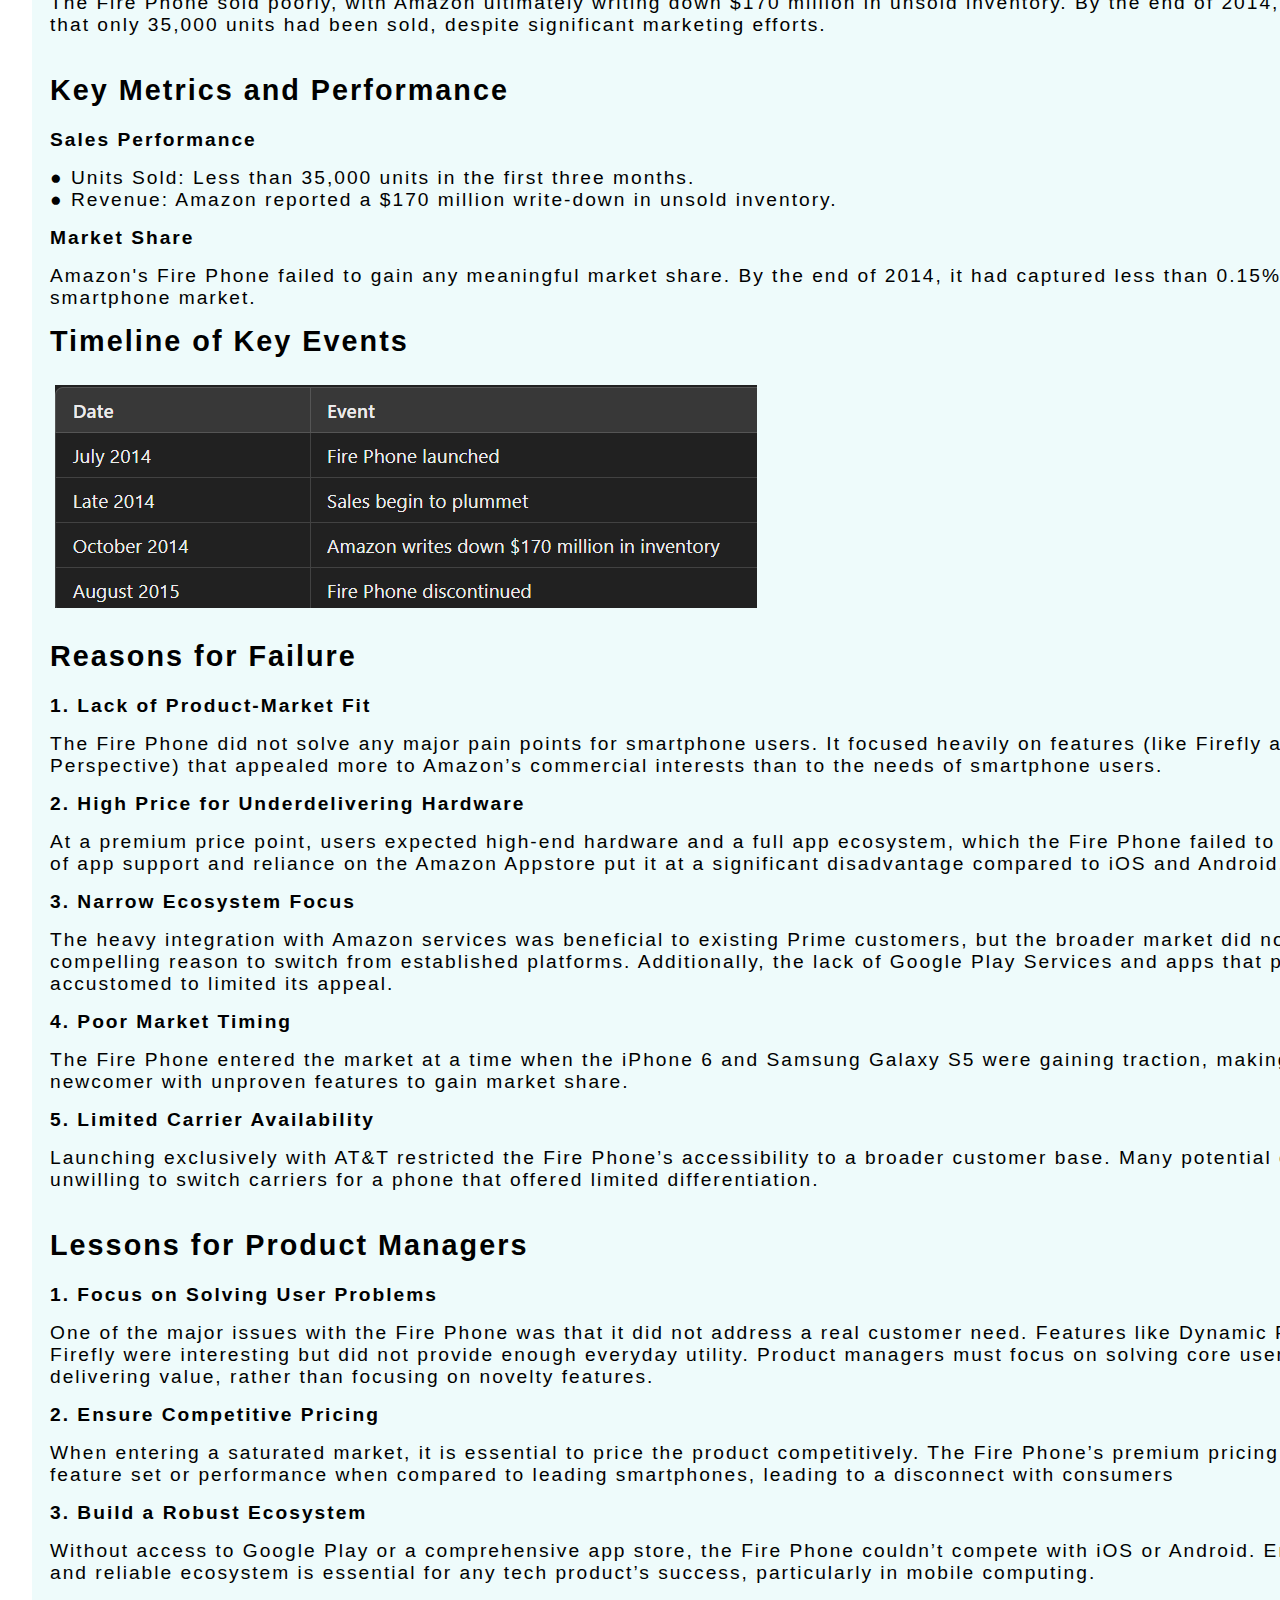
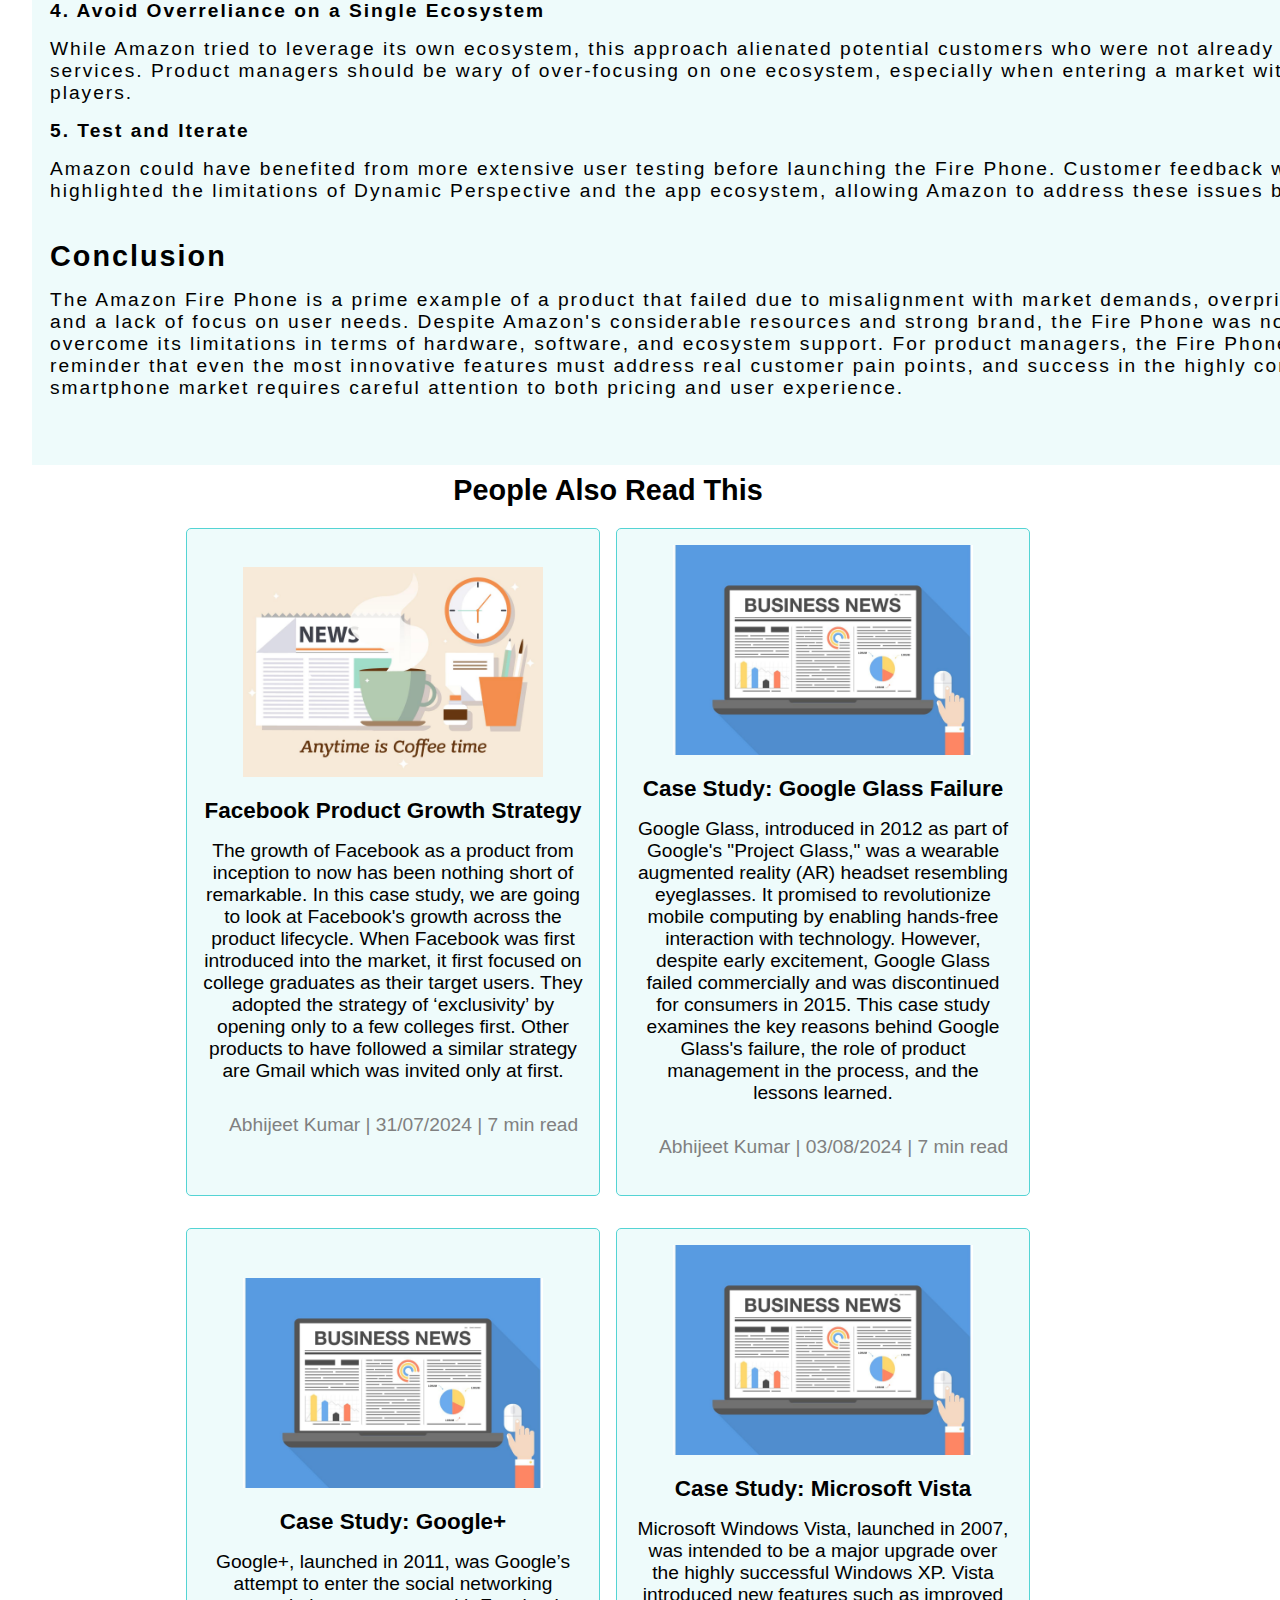
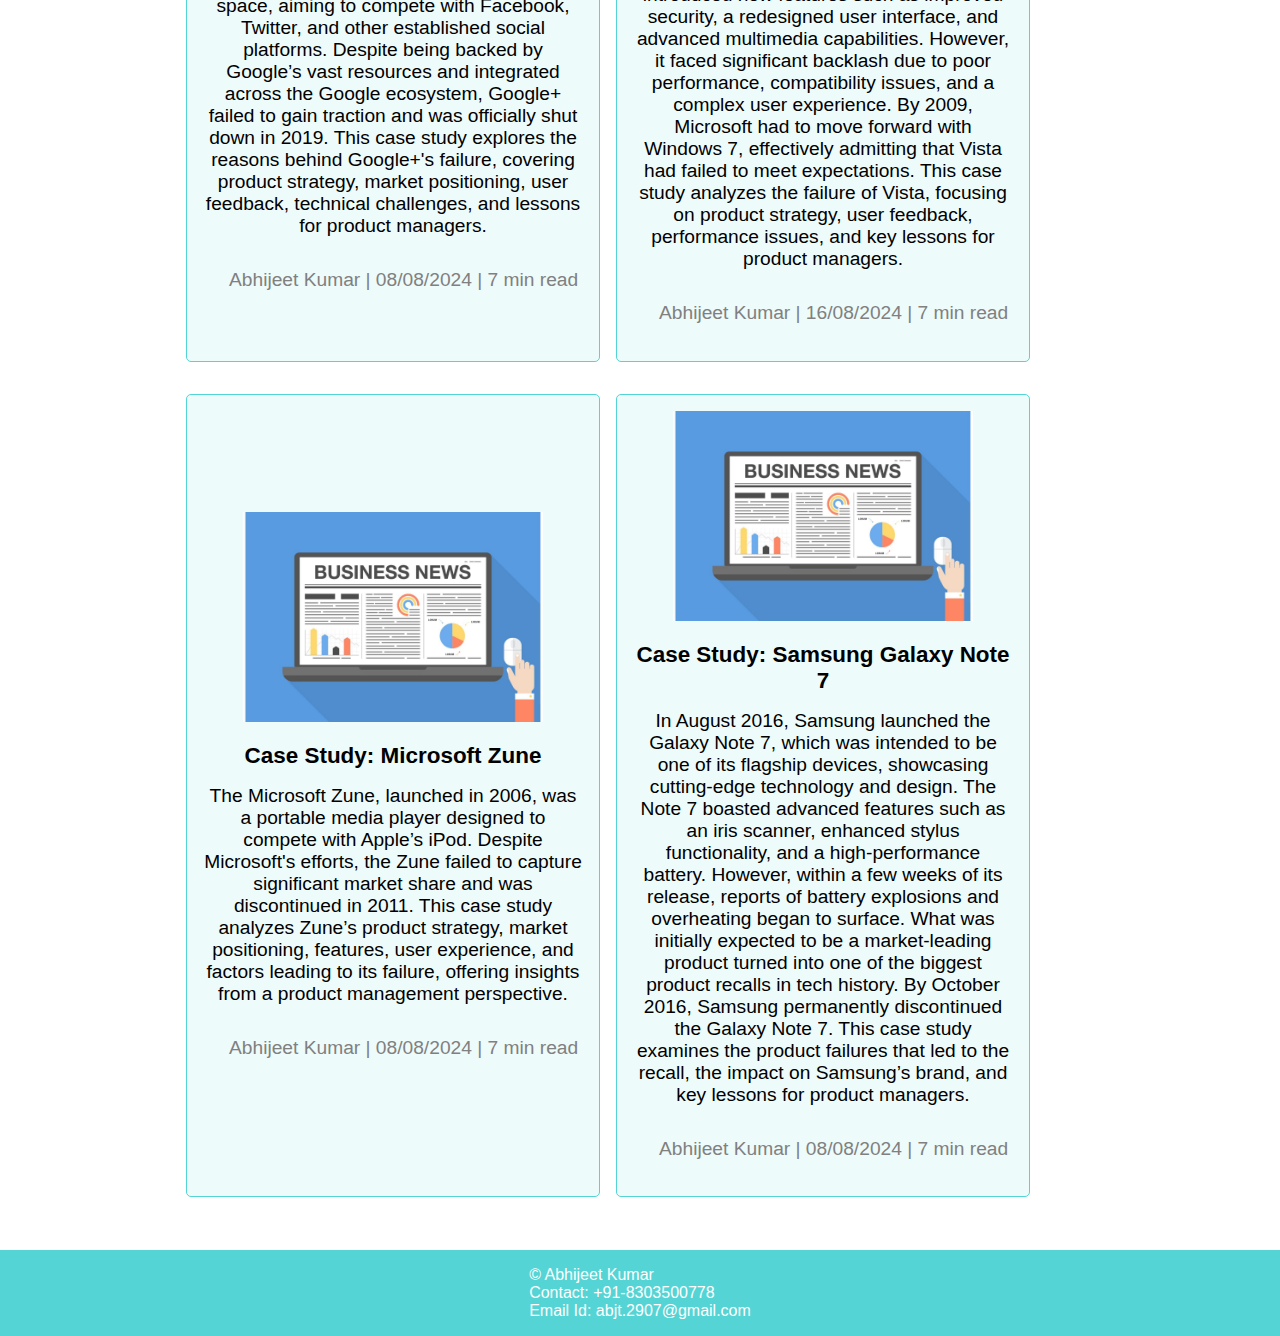
==== commit 9ef47cde: "added full blog on amazon fire phone" ====
--- a/amazon-fire-phone.html
+++ b/amazon-fire-phone.html
@@ -74,8 +74,262 @@
                 </div>
                 <div class="blogText m-2 p-1">
                     
-                   Full blog coming soon...
-                   
+                   <h2>Introduction</h2>
+
+                   <p class="m-1">In <strong>July 2014</strong>, Amazon entered the smartphone market with the launch of the <strong>Fire Phone</strong>, 
+                    aiming to extend its reach beyond e-commerce and digital content into the highly competitive mobile device industry. 
+                    However, despite Amazon’s reputation and resources, the <strong>Fire Phone</strong> was a commercial failure, and it was discontinued in less than two years. 
+                    This case study examines the strategic missteps, product management decisions, and lessons learned from the Fire Phone's failure.</p>
+                    <br>
+                    <br>
+                    
+                    <div style="display: flex; justify-content: center; align-items: center; height: 100vh;">
+                        <img src="./img/image1.png" alt="Image">
+                    </div>
+
+                    <br>
+                    <br>
+
+                    <h2>Product Overview</h2>
+
+                    <br>
+                    <br>
+
+                    <p class= "m-1"> The Amazon Fire Phone was designed to offer a unique experience, integrating Amazon’s ecosystem of 
+                        services and innovative features to stand out in the saturated smartphone market.</p>
+                    
+                    <h3>Key Features of Amazon Fire Phone</h3>
+                    <br>
+                    <ol>
+                        <li><strong>Dynamic Perspective: </strong> A 3D-like feature that allows users to view images and icons from different angles by tilting the phone.</li>
+                        <li><strong>Firefly: </strong> An object recognition tool that allows users to identify and purchase items directly from Amazon’s marketplace by scanning barcodes, products, or media. </li>
+                        <li><strong>Mayday Button: </strong>Instant access to live customer support via video chat.</li>
+                        <li><strong>Tight Integration with Amazon Ecosystem: </strong> Optimized for Amazon Prime services, including streaming and shopping.</li>
+                        <li><strong>4.7-inch HD Display and 13MP Camera: </strong>Standard hardware specs for the time, but not market-leading.</li>
+                    </ol>
+                    <br>
+                    <br>
+                   <h2>Market Landscape</h2>
+                    <br>
+                    <h3>Competitive Analysis</h3>
+                    <br>
+                    <p class="m-1">When the Fire Phone was launched, the smartphone market was dominated by two main players: 
+                        Apple's iPhone and a wide range of Android devices, particularly Samsung’s Galaxy series. 
+                        These competitors offered well-established ecosystems, extensive app stores, and loyal user bases.</p>
+                    <br>
+            
+                    <ul>
+                        <li><strong> iPhone 6 (released shortly after Fire Phone): </strong> Strong brand loyalty, app ecosystem, premium hardware.</li>
+                        <li><strong>Samsung Galaxy S5: </strong>Powerful hardware, Android OS, and broad app support.</li>
+                        <li><strong>Nexus 5: </strong>A low-cost, pure Android option with regular updates directly from Google.</li>
+                    </ul>
+                    <br>
+                    <br>
+                    <h3>Market Opportunity and Challenges</h3>
+
+                    <p class="m-1">Amazon aimed to leverage its loyal customer base, particularly Prime subscribers, to enter the smartphone market. 
+                        However, entering a highly saturated and mature market posed the following challenges:</p>
+                    <br>
+                        <ol>
+                            <li><strong>App Ecosystem: </strong> Apple and Google dominated with extensive app stores, while Amazon’s app store was relatively underdeveloped.</li>
+                            <li><strong>Brand Loyalty:  </strong> Apple and Samsung had established strong customer loyalty, making it difficult for new entrants to break through. </li>
+                            <li><strong>Price Sensitivity:  </strong> At $199 (with a two-year contract), the Fire Phone was priced similarly to high-end phones without offering competitive hardware specifications.</li>
+                        </ol>
+                    <br>
+                    <h4>SWOT Analysis for Amazon Fire Phone</h4>
+                    <br>
+                    <div>
+                        <img src="./img/image3.png" alt="Image">
+                    </div>
+                    <br><br>
+                    <h2>Product Strategy</h2>
+                    <br><br>
+                    <h3>Target Audience</h3>
+                    <br>
+                    <p class="m-1">Amazon’s strategy with the Fire Phone was to cater to:</p>
+                    <br>
+                    <ol>
+                        <li><strong> Amazon Prime members: </strong> The phone heavily promoted Amazon’s Prime services, including Prime Video, Prime Music, and shopping benefits.</li>
+                        <li><strong> Frequent shoppers on Amazon:  </strong> With Firefly, Amazon aimed to make it easier for users to buy products directly from the Amazon marketplace. </li>
+                        <li><strong> Tech enthusiasts:  </strong> The Dynamic Perspective 3D interface and Firefly were meant to appeal to users interested in new technology.</li>
+                    </ol>
+                    <br>
+                    <h3>Unique Value Proposition</h3>
+                    <br>
+                    <p class="m-1">Amazon positioned the Fire Phone as a gateway to its ecosystem of services, offering:</p>
+                    <br>
+                    <ol>
+                        <li><strong> Seamless shopping integration: </strong> Firefly’s ability to recognize objects and link directly to the Amazon store.</li>
+                        <li><strong> Dynamic Perspective:  </strong> A feature that provided a 3D-like viewing experience without the need for 3D glasses. </li>
+                        <li><strong> Mayday Button:  </strong>  Immediate, live customer support accessible 24/7.</li>
+                    </ol>
+                    <br>
+                    <p class="m-1">However, these features did not resonate with the broader smartphone market. 
+                        Many potential users found them gimmicky and not enough to justify switching from more established smartphone ecosystems.</p>
+
+                    <h2>Key Product Issues</h2>
+
+                        <br>
+                        <h4>1. Lack of Differentiation Beyond Amazon Ecosystem</h4>
+                        <p class="m-1">
+                            While the Fire Phone’s Firefly and Dynamic Perspective features were innovative, they did not offer enough value to set the Fire Phone apart from competitors. The focus on Amazon’s ecosystem alienated potential customers who were not deeply invested in Amazon services.
+                            <br>
+                                ● Dynamic Perspective was seen as a novelty, with limited practical use.
+                            <br>
+                                ● Firefly was a clever shopping tool, but it served Amazon more than it did the user, 
+                                making the phone feel like a platform for promoting purchases rather than providing an improved mobile experience.
+                        </p>
+                    
+                        <br>
+                        <h4>2. Limited App Ecosystem</h4>
+                        <p class="m-1">
+                            Unlike iOS or Android, the Fire Phone ran on Fire OS, a heavily modified version of Android that was tied to Amazon's Appstore, 
+                            which had significantly fewer apps compared to Google Play or Apple's App Store. 
+                            This limited app availability deterred many users, particularly those who were already invested in the ecosystems of Google or Apple.
+                        <br>
+                        ● Amazon Appstore had around 240,000 apps at the time of launch, compared to over 1 million apps in both the Google Play Store and Apple's App Store.
+                        </p>
+
+                        <br>
+                        <h4>3. High Price Point</h4>
+                        <p class="m-1">
+                            Priced at $199 with a two-year contract and $649 without, the Fire Phone was positioned in the premium segment without having premium specifications. 
+                            Consumers compared it unfavorably to high-end devices like the iPhone and Samsung Galaxy, which offered better hardware and a wider range of apps.
+                            <br>
+                        ● Perception: For the price, users expected flagship performance, which the Fire Phone did not deliver.
+                        </p>
+
+                        <br>
+                        <h4>4. Carrier Exclusivity</h4>
+                        <p class="m-1">
+                            The Fire Phone was launched exclusively with AT&T in the United States. 
+                            This limited its reach, as users on other networks were unwilling to switch carriers for a phone that did not offer compelling reasons to do so.
+                        </p>
+
+                        <br>
+                        <h4>5. Customer Perception and Brand Positioning</h4>
+                        <p class="m-1">
+                            While Amazon was a highly trusted brand in e-commerce, it had no established credibility in the smartphone space. 
+                            Consumers were skeptical about Amazon's ability to deliver a cutting-edge phone. 
+                            The Fire Phone was perceived as a tool primarily to drive more shopping on Amazon rather than a serious competitor to the iPhone or Galaxy devices
+                        </p>
+
+                    <br>
+                    <h2>Customer Feedback and Reception</h2>
+
+                    <br>
+                    <h4>Initial Reception</h4>
+                    <p class="m-1">The Fire Phone received mixed reviews upon release. While Amazon's innovations were acknowledged, 
+                        they were widely criticized as unnecessary, and the overall experience was not seen as competitive in the smartphone market.</p>
+
+                    <br>
+                    <h4>Positive Feedback:</h4>
+                    <p class="m-1">
+                        ● Firefly was seen as a clever integration for frequent Amazon shoppers.<br>
+                        ● The Mayday Button received praise for its responsiveness and user-friendliness.<br>
+                        ● Free 1-year Prime subscription with the phone purchase was seen as a good deal for Amazon loyalists.
+                    </p>
+
+                    <br>
+                    <h4>Negative Feedback:</h4>
+                    <p class="m-1">
+                        ● Dynamic Perspective was viewed as a gimmick with few practical applications.<br>
+                        ● Performance lagged behind other smartphones in the same price range.<br>
+                        ● Lack of Google Play Services was a dealbreaker for many Android users.
+                    </p>
+
+                    <br>
+                    <h4>Sales Performance</h4>
+                    <p class="m-1">The Fire Phone sold poorly, with Amazon ultimately writing down $170 million in unsold inventory. 
+                        By the end of 2014, 
+                        it was estimated that only 35,000 units had been sold, despite significant marketing efforts.</p>
+                        
+
+                    <br>
+                    <h2>Key Metrics and Performance</h2>
+                    <br>
+                    <h4>Sales Performance</h4>
+                        <p class="m-1">
+                            ● Units Sold: Less than 35,000 units in the first three months.
+                            <br>
+                            ● Revenue: Amazon reported a $170 million write-down in unsold inventory.
+                        </p>
+
+                    <h4>Market Share</h4>
+                        <p class="m-1">Amazon's Fire Phone failed to gain any meaningful market share. 
+                            By the end of 2014, it had captured less than 0.15% of the global smartphone market.</p>
+
+                    <h2>Timeline of Key Events</h2>
+                    <br>
+                    <div>
+                        <img src="./img/image2.png" alt="Image">
+                    </div>
+                    <br><br>
+
+                    <h2>Reasons for Failure</h2>
+                    <br>
+                    <h4>1. Lack of Product-Market Fit</h4>
+                    <p class="m-1">The Fire Phone did not solve any major pain points for smartphone users. It focused heavily on features (like Firefly and Dynamic Perspective) 
+                        that appealed more to Amazon’s commercial interests than to the needs of smartphone users.</p>
+                    
+                    <h4>2. High Price for Underdelivering Hardware</h4>
+                    <p class="m-1">At a premium price point, users expected high-end hardware and a full app ecosystem, which the Fire Phone failed to deliver. 
+                        The lack of app support and reliance on the Amazon Appstore put it at a significant disadvantage compared to iOS and Android.</p>
+
+                    <h4>3. Narrow Ecosystem Focus</h4>
+                    <p class="m-1">The heavy integration with Amazon services was beneficial to existing Prime customers, 
+                        but the broader market did not see this as a compelling reason to switch from established platforms. 
+                        Additionally, the lack of Google Play Services and apps that people were accustomed to limited its appeal.</p>
+
+                    <h4>4. Poor Market Timing</h4>
+                    <p class="m-1">The Fire Phone entered the market at a time when the iPhone 6 and Samsung Galaxy S5 were gaining traction, 
+                        making it difficult for a newcomer with unproven features to gain market share.</p>
+
+                    <h4>5. Limited Carrier Availability</h4>
+                    <p class="m-1">Launching exclusively with AT&T restricted the Fire Phone’s accessibility to a broader customer base. 
+                        Many potential customers were unwilling to switch carriers for a phone that offered limited differentiation.</p>
+
+                    <br>
+                    <h2>Lessons for Product Managers</h2>
+                    <br>
+                    <h4>1. Focus on Solving User Problems</h4>
+                    <p class="m-1">One of the major issues with the Fire Phone was that it did not address a real customer need. 
+                        Features like Dynamic Perspective and Firefly were interesting but did not provide enough everyday utility. 
+                        Product managers must focus on solving core user problems and delivering value, rather than focusing on novelty features.</p>
+
+                    <h4>2. Ensure Competitive Pricing</h4> 
+                    <p class="m-1">When entering a saturated market, it is essential to price the product competitively. 
+                        The Fire Phone’s premium pricing didn’t match its feature set or performance when compared to leading smartphones, 
+                        leading to a disconnect with consumers</p>
+ 
+
+                    <h4>3. Build a Robust Ecosystem</h4>  
+                    <p class="m-1">Without access to Google Play or a comprehensive app store, the Fire Phone couldn’t compete with iOS or Android. 
+                        Ensuring a broad and reliable ecosystem is essential for any tech product’s success, particularly in mobile computing.</p>
+
+                    <h4>4. Avoid Overreliance on a Single Ecosystem</h4> 
+                    <p class="m-1">While Amazon tried to leverage its own ecosystem, this approach alienated potential customers who were not already loyal to Amazon services. 
+                        Product managers should be wary of over-focusing on one ecosystem, especially when entering a market with entrenched players.</p> 
+
+                    <h4>5. Test and Iterate</h4>  
+                    <p class="m-1">Amazon could have benefited from more extensive user testing before launching the Fire Phone. 
+                        Customer feedback would likely have highlighted the limitations of Dynamic Perspective and the app ecosystem, 
+                        allowing Amazon to address these issues before launch</p>  
+
+                    <br>
+                    <h2>Conclusion</h2>
+                    
+                    <p class="m-1">The Amazon Fire Phone is a prime example of a product that failed due to misalignment with market demands, 
+                        overpriced features, and a lack of focus on user needs. Despite Amazon's considerable resources and strong brand, 
+                        the Fire Phone was not able to overcome its limitations in terms of hardware, software, and ecosystem support. For product managers, 
+                        the Fire Phone serves as a reminder that even the most innovative features must address real customer pain points, 
+                        and success in the highly competitive smartphone market requires careful attention to both pricing and user experience.</p>
+
+
+
+
+
+
                 </div>
             </div>
             <div class="otherBlog">
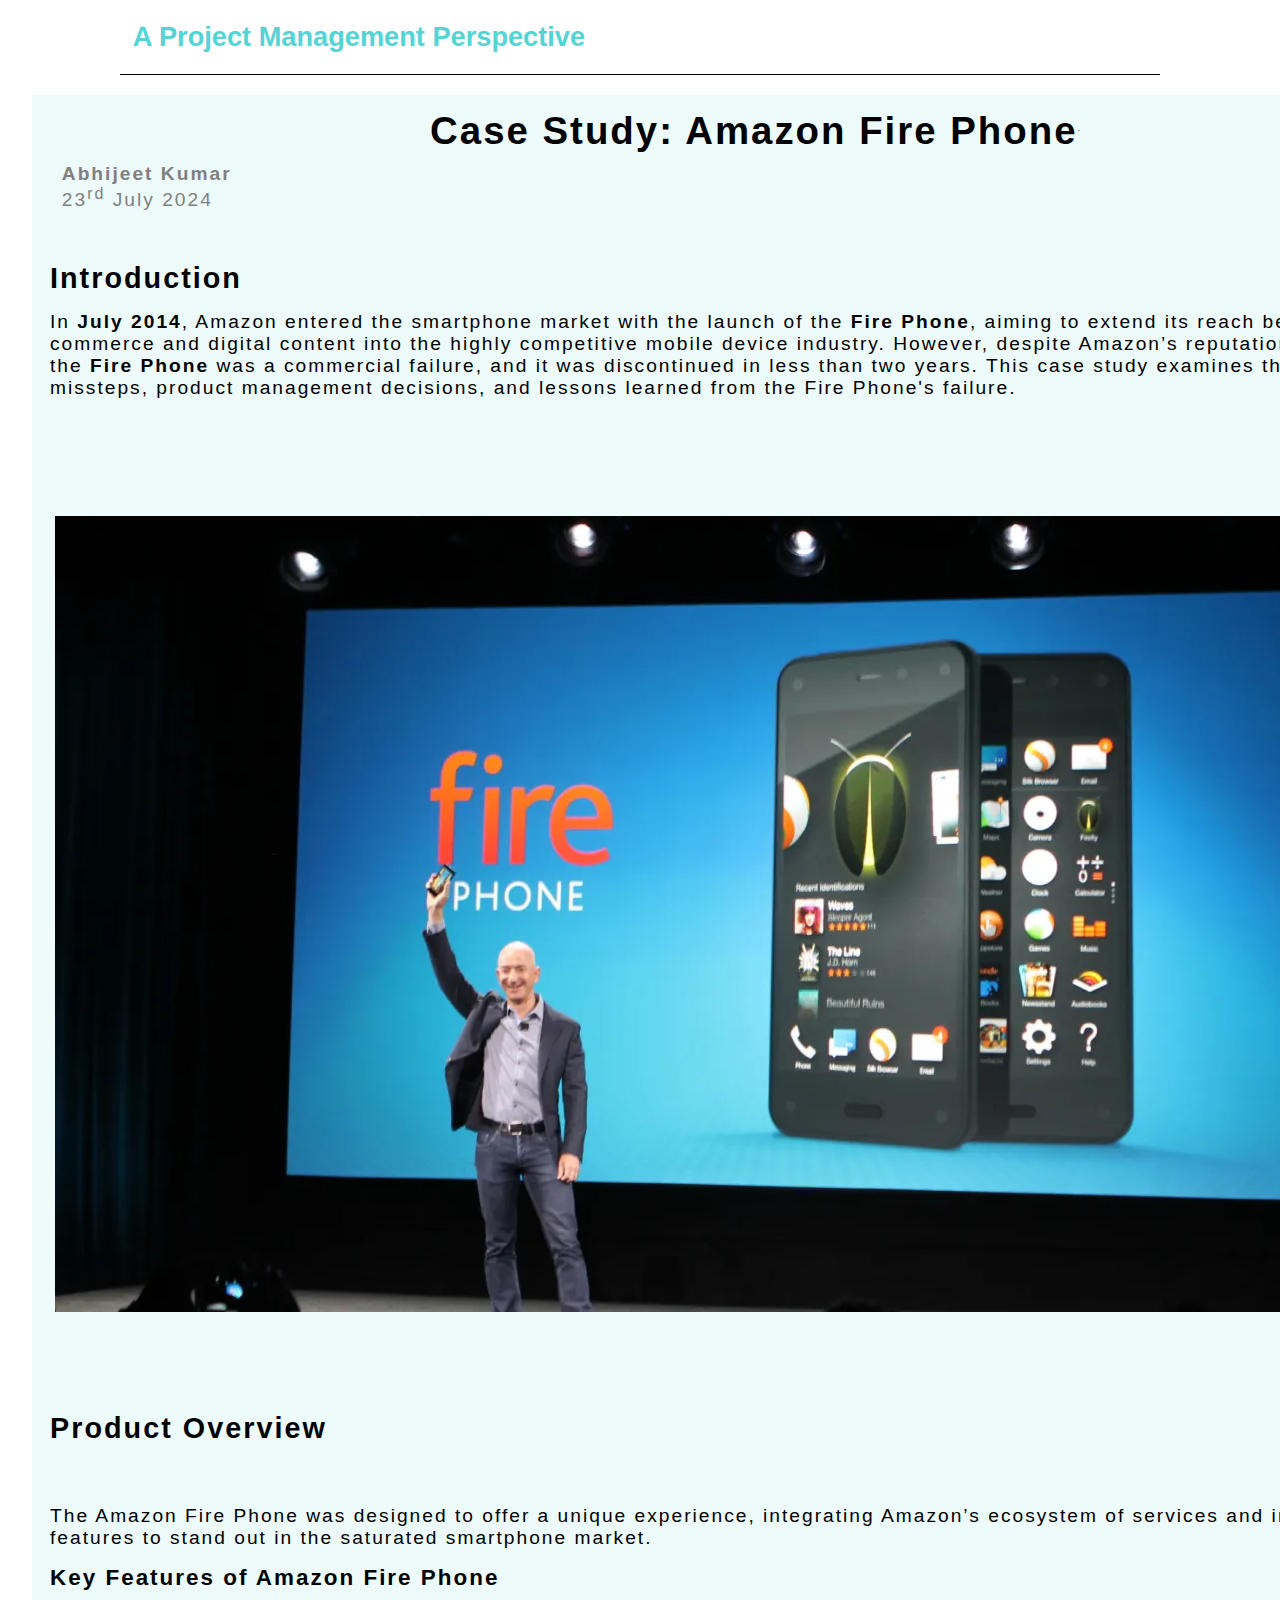
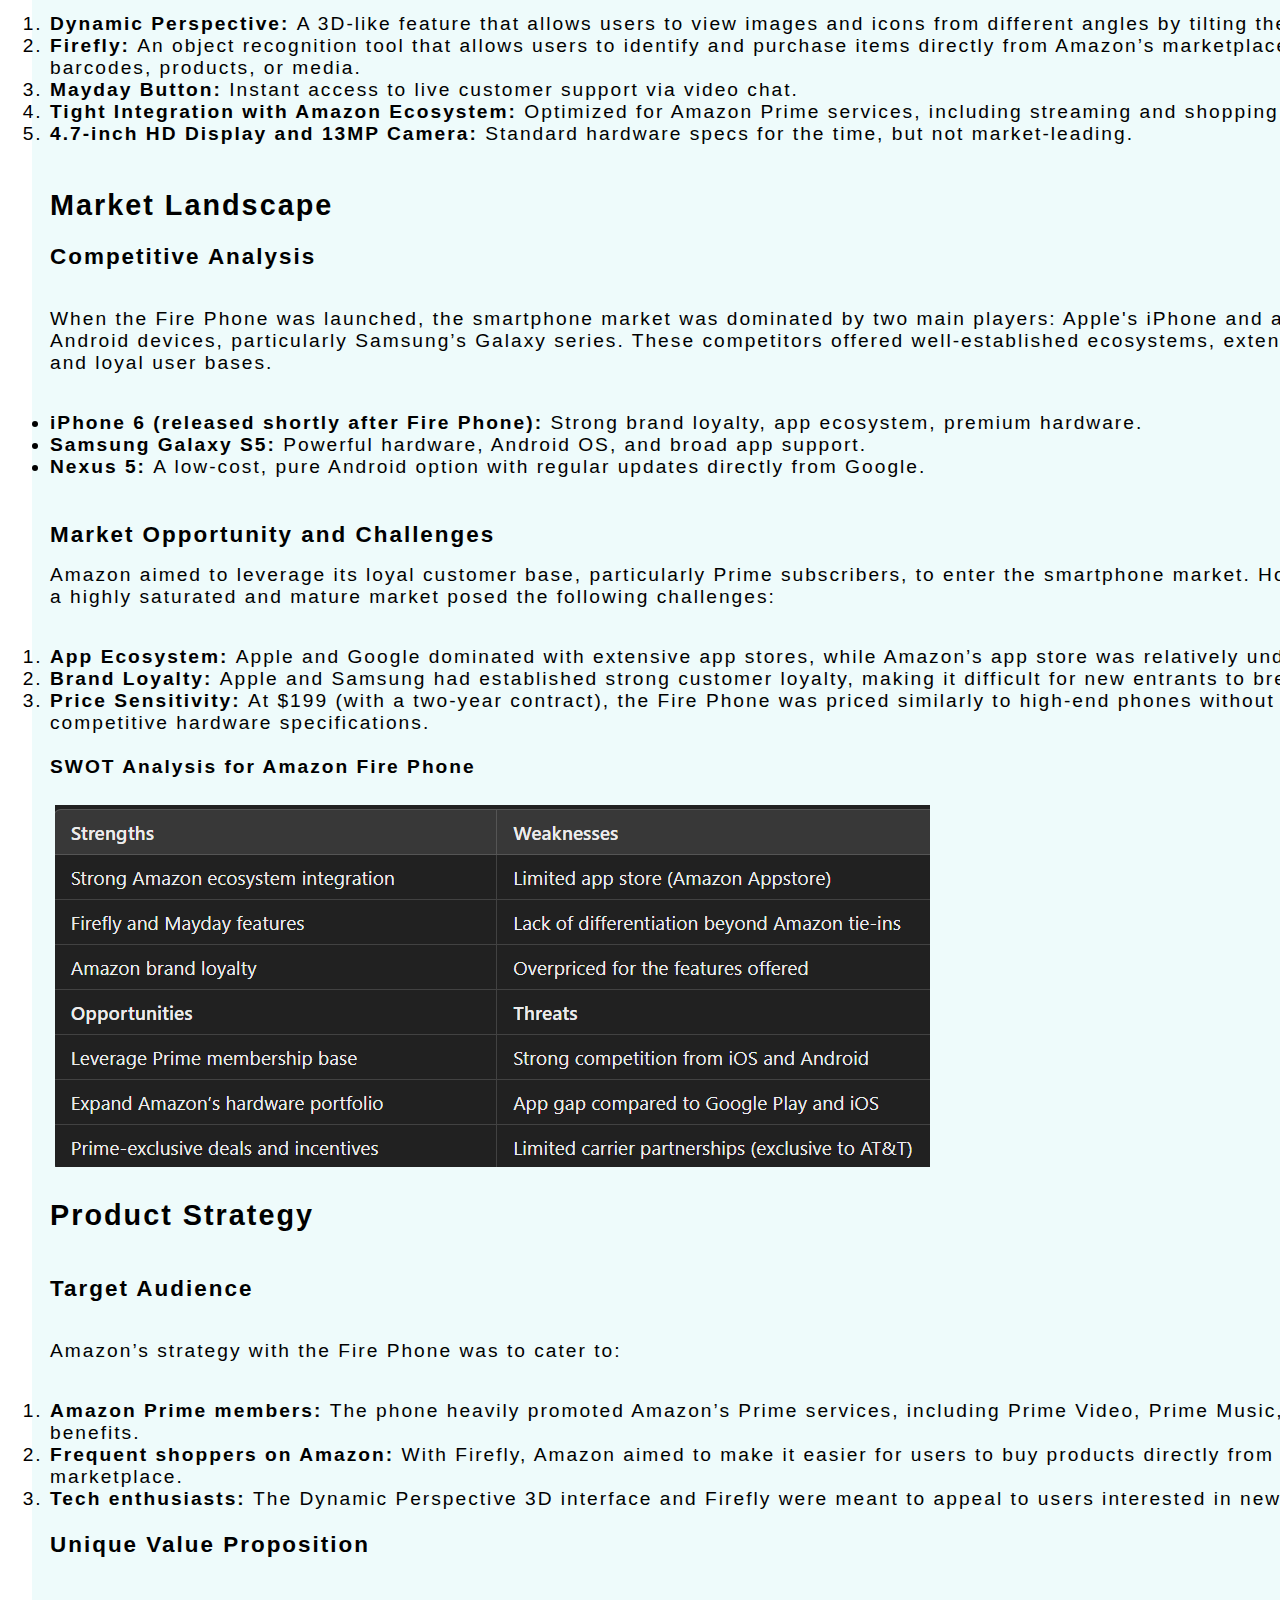
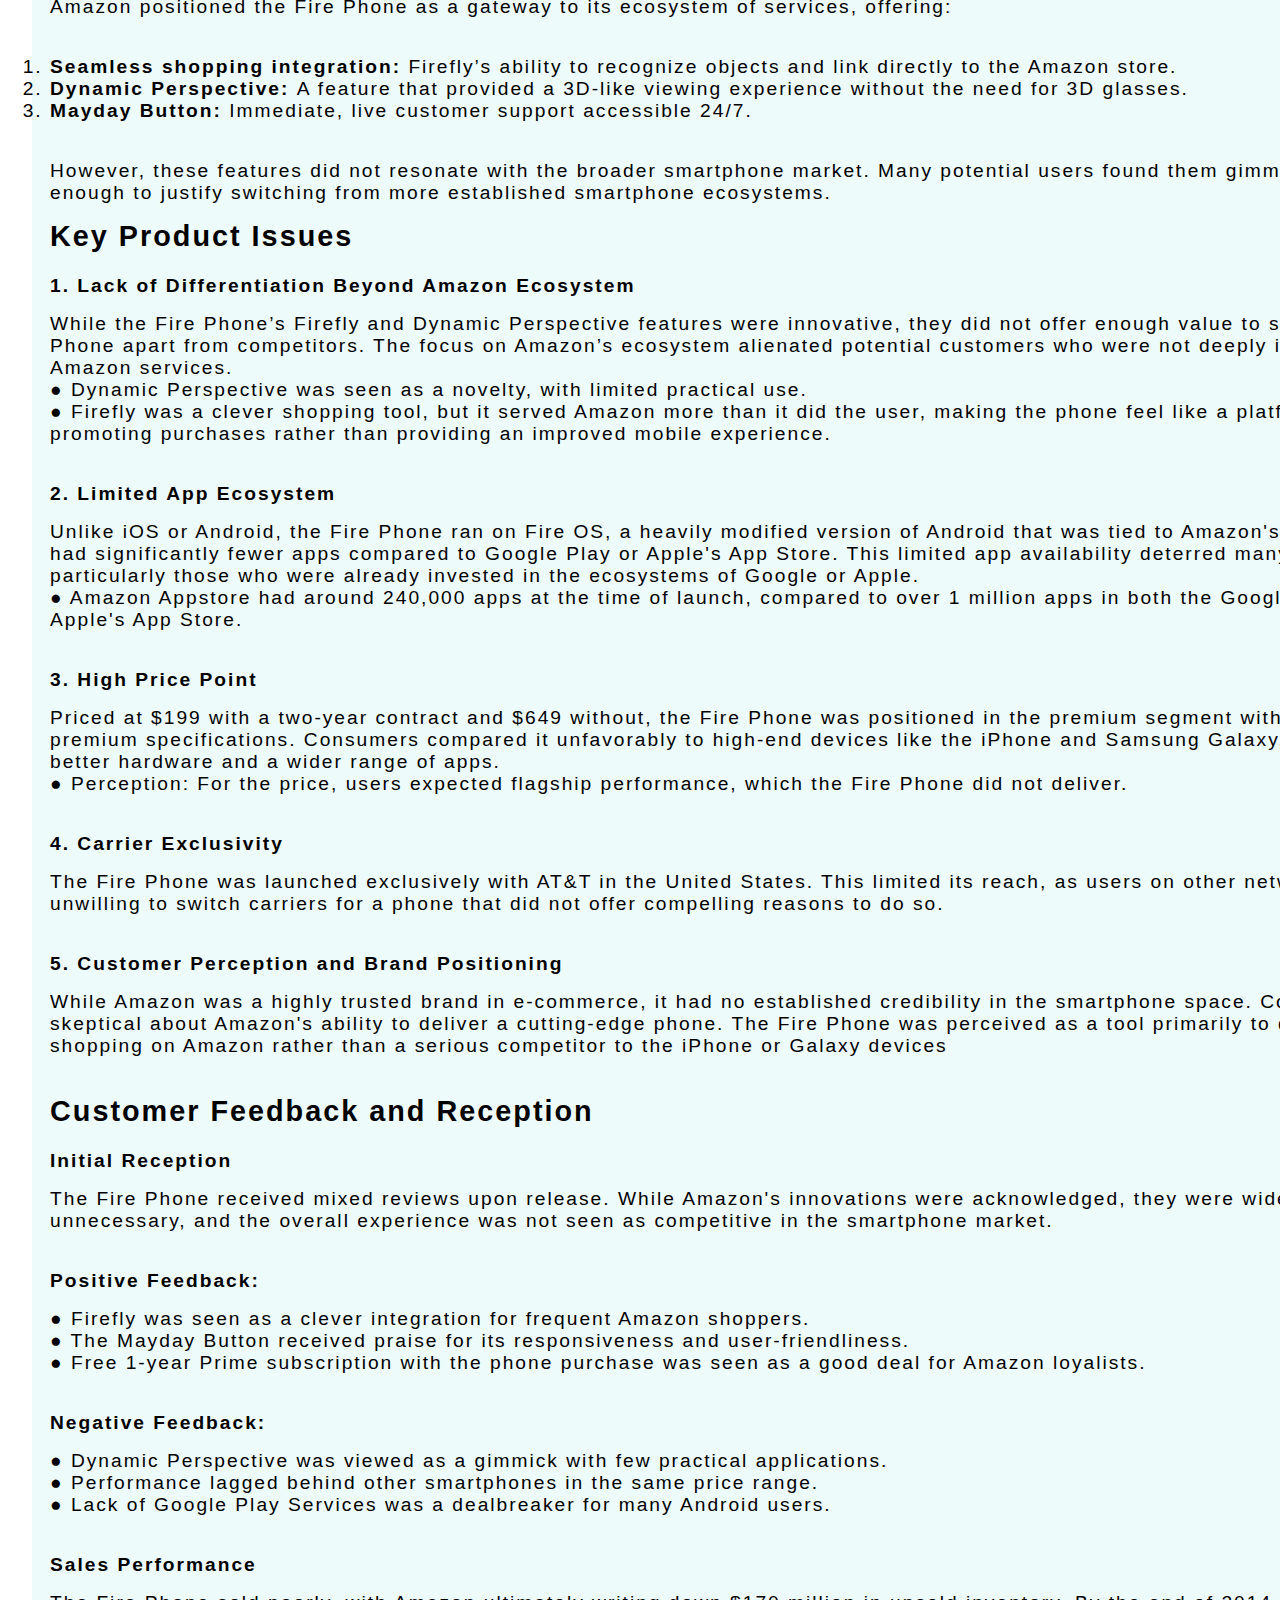
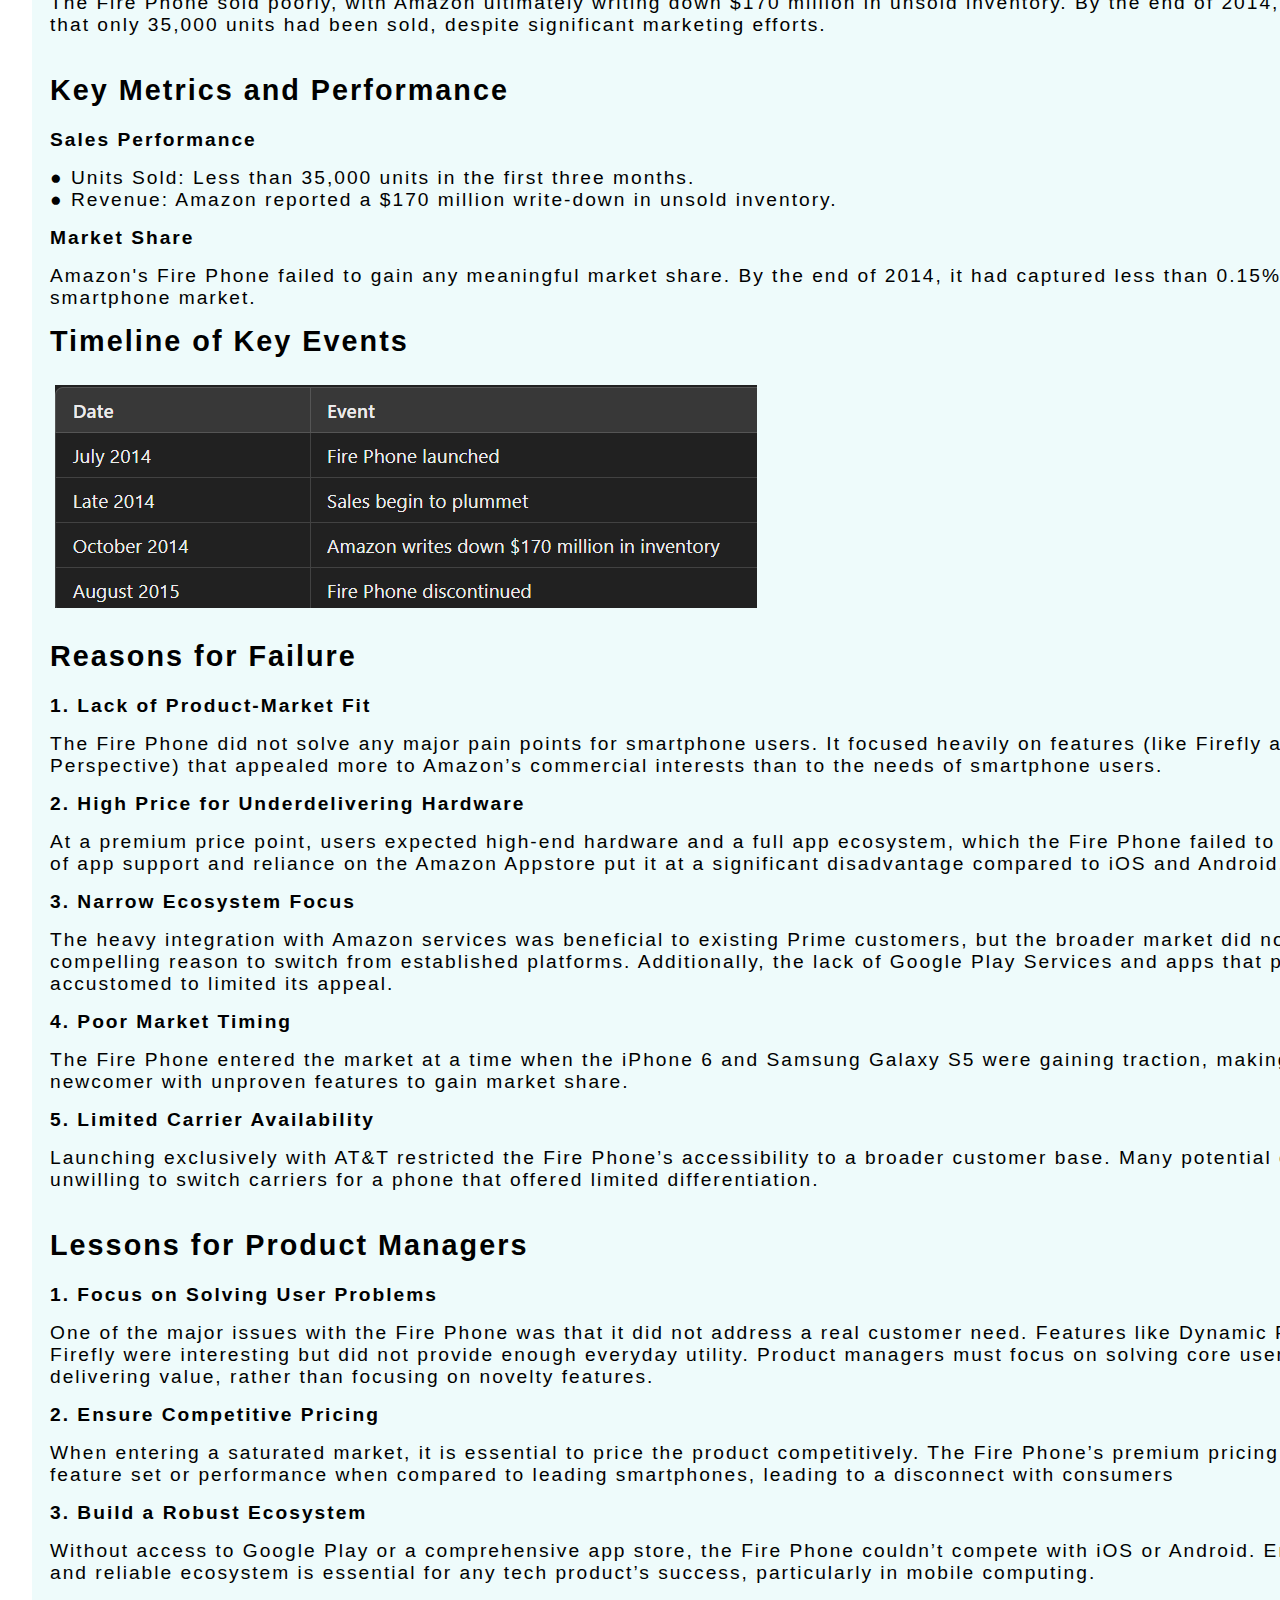
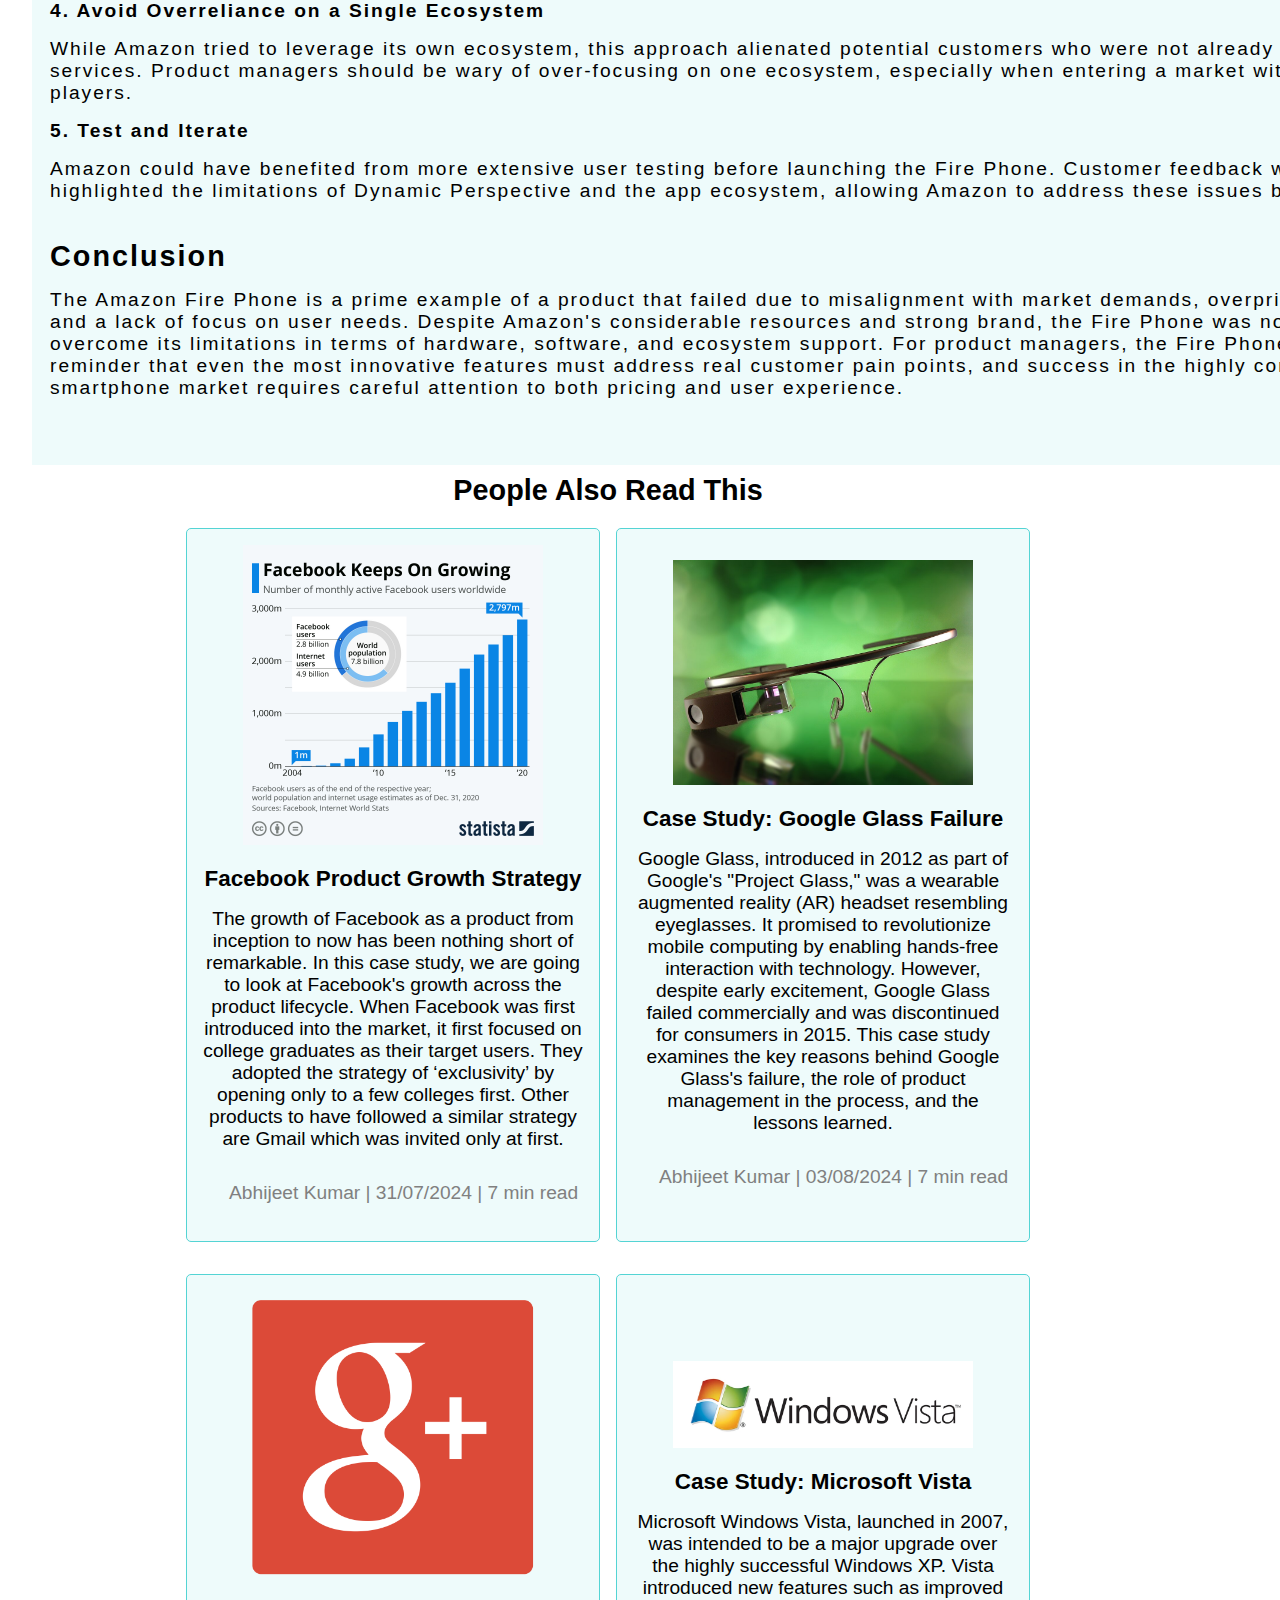
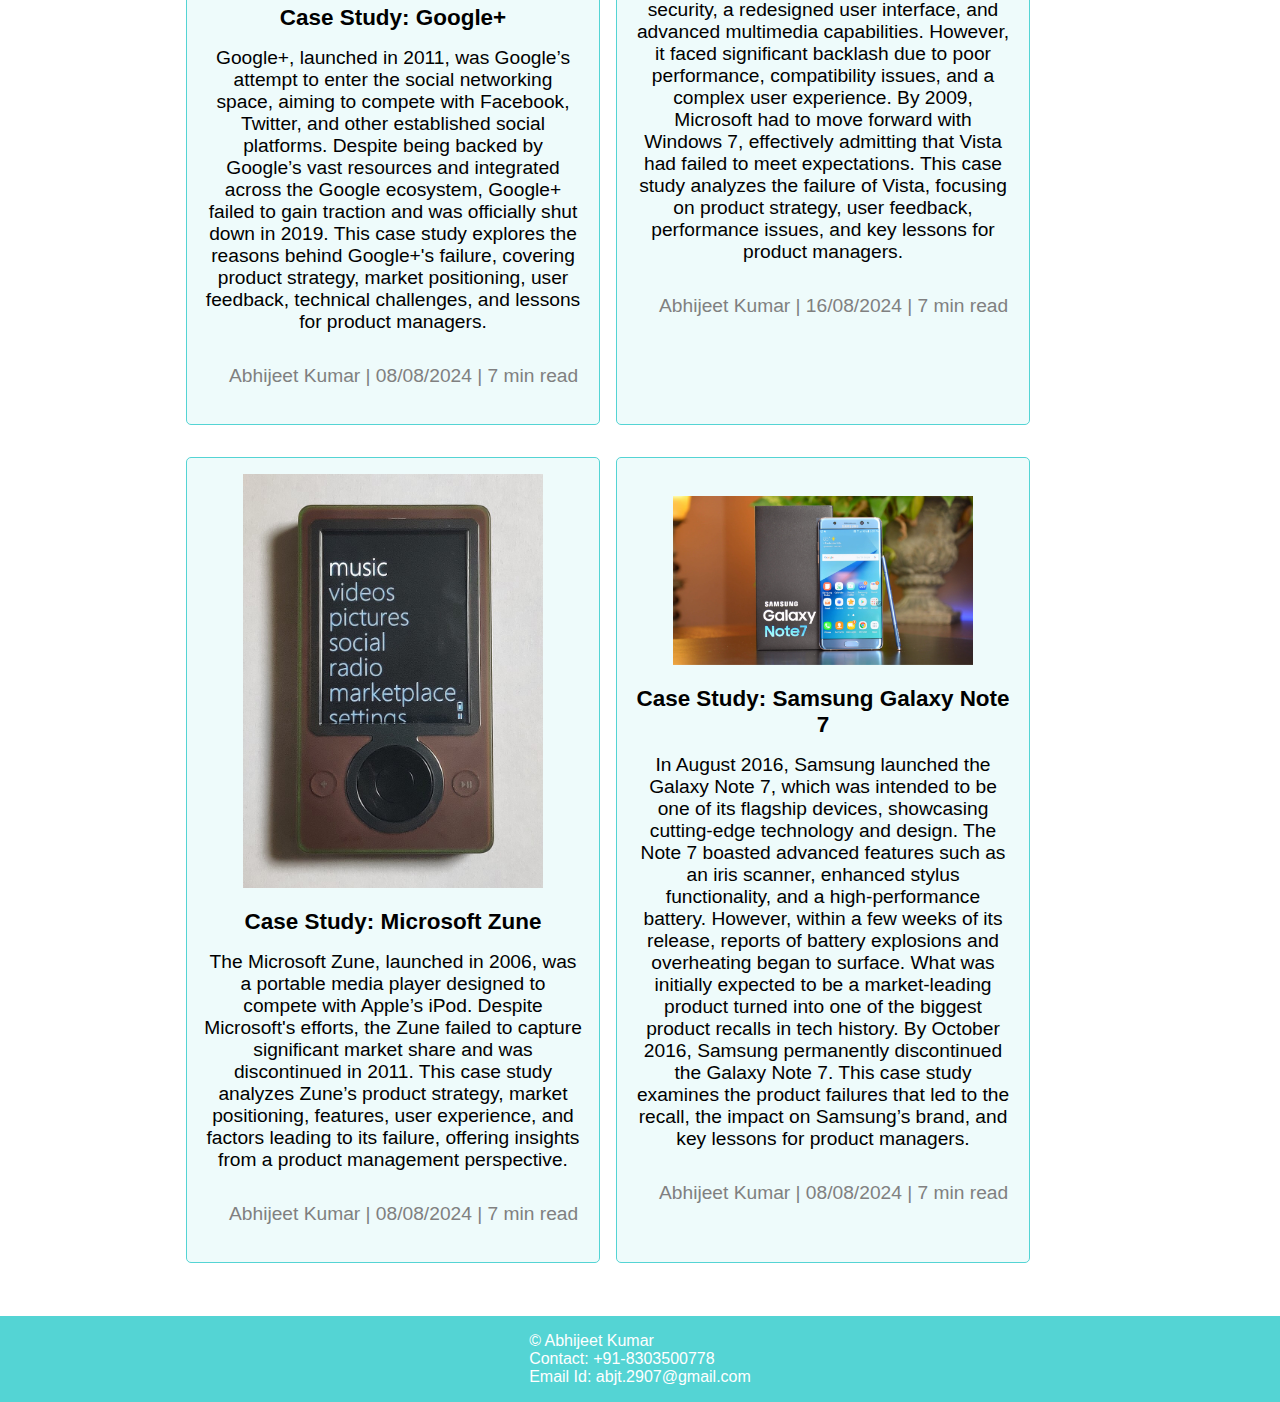
==== commit cb05bea2: "updated all images" ====
--- a/amazon-fire-phone.html
+++ b/amazon-fire-phone.html
@@ -339,7 +339,7 @@
                         <a href="facebook.html" class="text-center">
     
     
-                            <img src="img/coffee.jpg " alt="">
+                            <img src="img/face_image2.png" alt="">
                             <div class="home-article-bottom m-1">
                                 <h3>Facebook Product Growth Strategy</h3>
                                 <p class="m-1"> The growth of Facebook as a product from inception to now has been nothing short of remarkable. 
@@ -356,7 +356,7 @@
                     </div>
                     <div class="home-article center">
                         <a href="google-glass.html" class="text-center">
-                            <img src="img/business.jpg " alt="">
+                            <img src="img/google_glass_image1.png" alt="">
                             <div class="home-article-bottom m-1">
                                 <h3>Case Study: Google Glass Failure</h3>
                                 <p class="m-1">Google Glass, introduced in 2012 as part of Google's "Project Glass," 
@@ -374,7 +374,7 @@
                     </div>
                     <div class="home-article center">
                         <a href="google-plus.html" class="text-center">
-                            <img src="img/business.jpg " alt="">
+                            <img src="img/google_plus_image1.png" alt="">
                             <div class="home-article-bottom m-1">
                                 <h3>Case Study: Google+</h3>
                                 <p class="m-1">Google+, launched in 2011, was Google’s attempt to enter the social networking space, 
@@ -391,7 +391,7 @@
     
                     <div class="home-article center">
                         <a href="microsoft-vista.html" class="text-center">
-                            <img src="img/business.jpg " alt="">
+                            <img src="img/vista_image1.png" alt="">
                             <div class="home-article-bottom m-1">
                                 <h3>Case Study: Microsoft Vista</h3>
                                 <p class="m-1">
@@ -409,7 +409,7 @@
     
                     <div class="home-article center">
                         <a href="microsoft-zune.html" class="text-center">
-                            <img src="img/business.jpg " alt="">
+                            <img src="img/zune_image1.png" alt="">
                             <div class="home-article-bottom m-1">
                                 <h3>Case Study: Microsoft Zune</h3>
                                 <p class="m-1">
@@ -426,7 +426,7 @@
     
                     <div class="home-article center">
                         <a href="samsung-galaxy.html" class="text-center">
-                            <img src="img/business.jpg " alt="">
+                            <img src="img/galaxy_image1.png" alt="">
                             <div class="home-article-bottom m-1">
                                 <h3>Case Study: Samsung Galaxy Note 7</h3>
                                 <p class="m-1">
